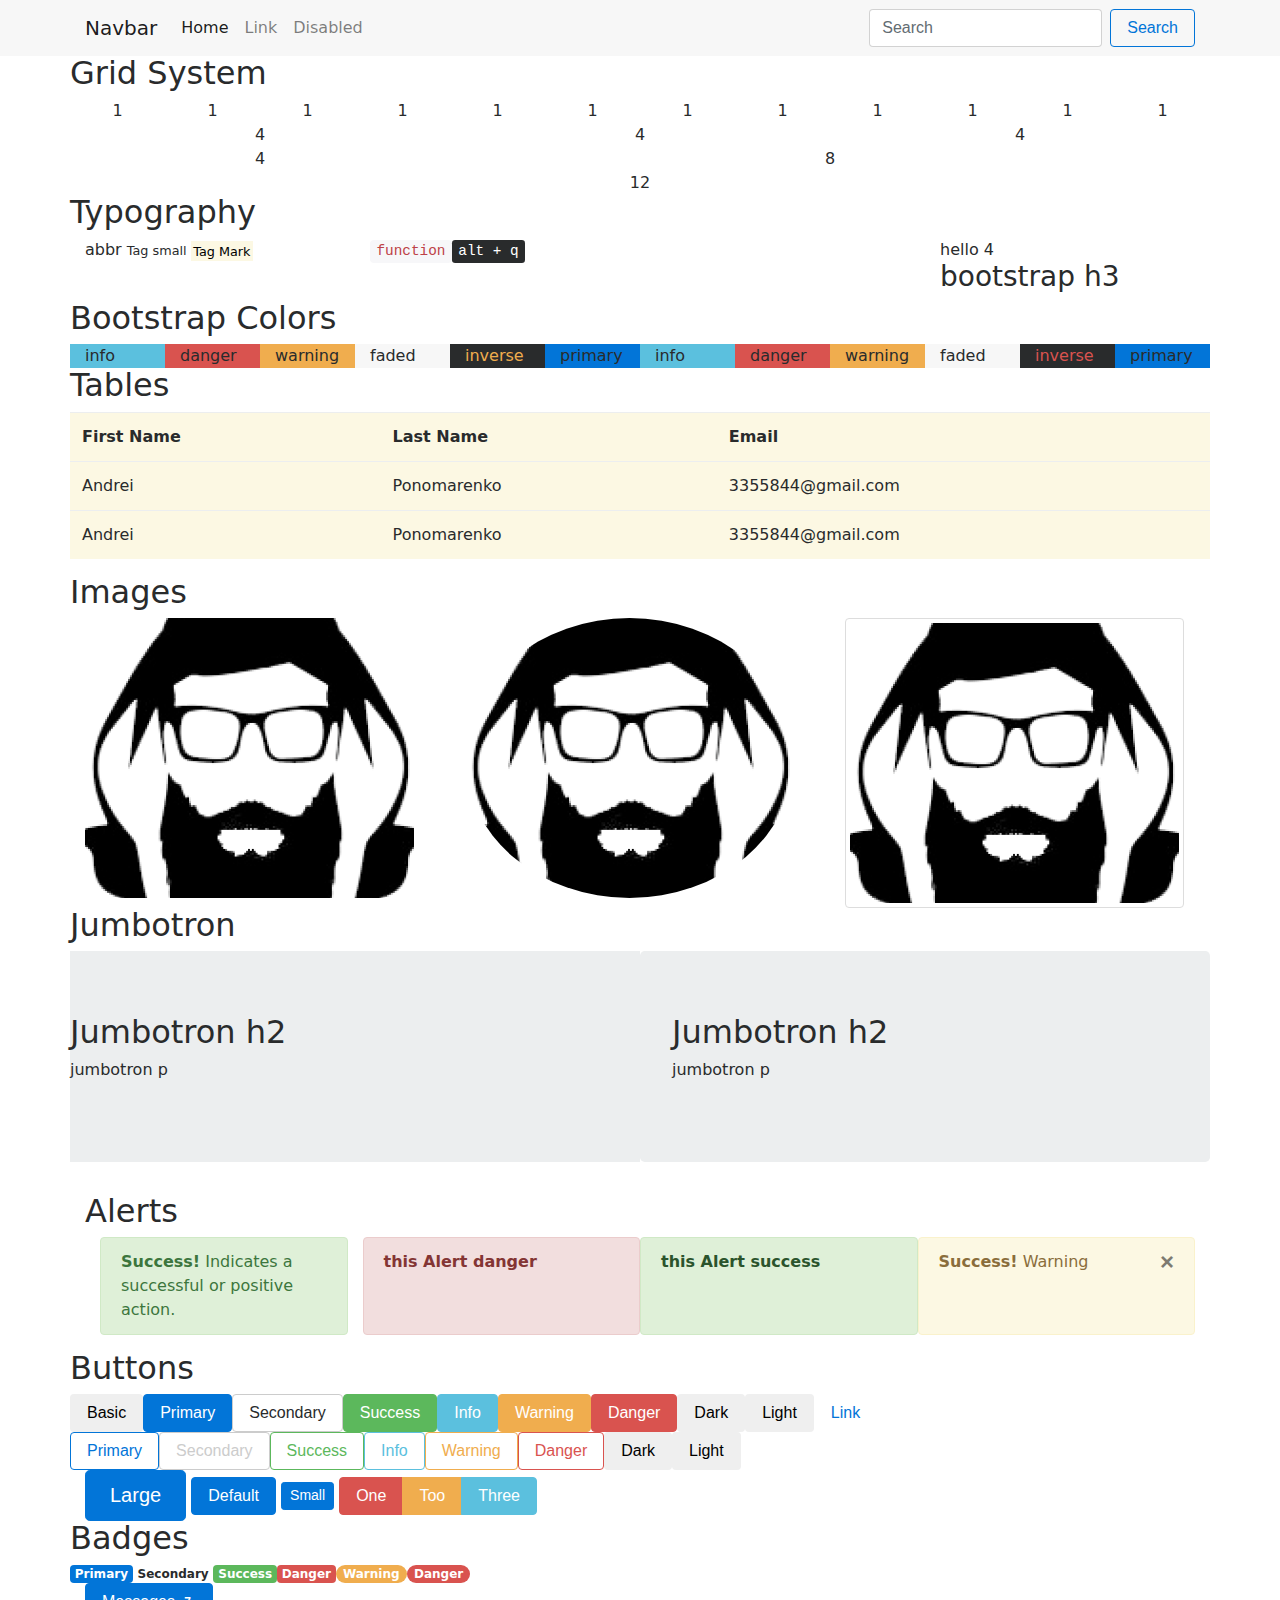
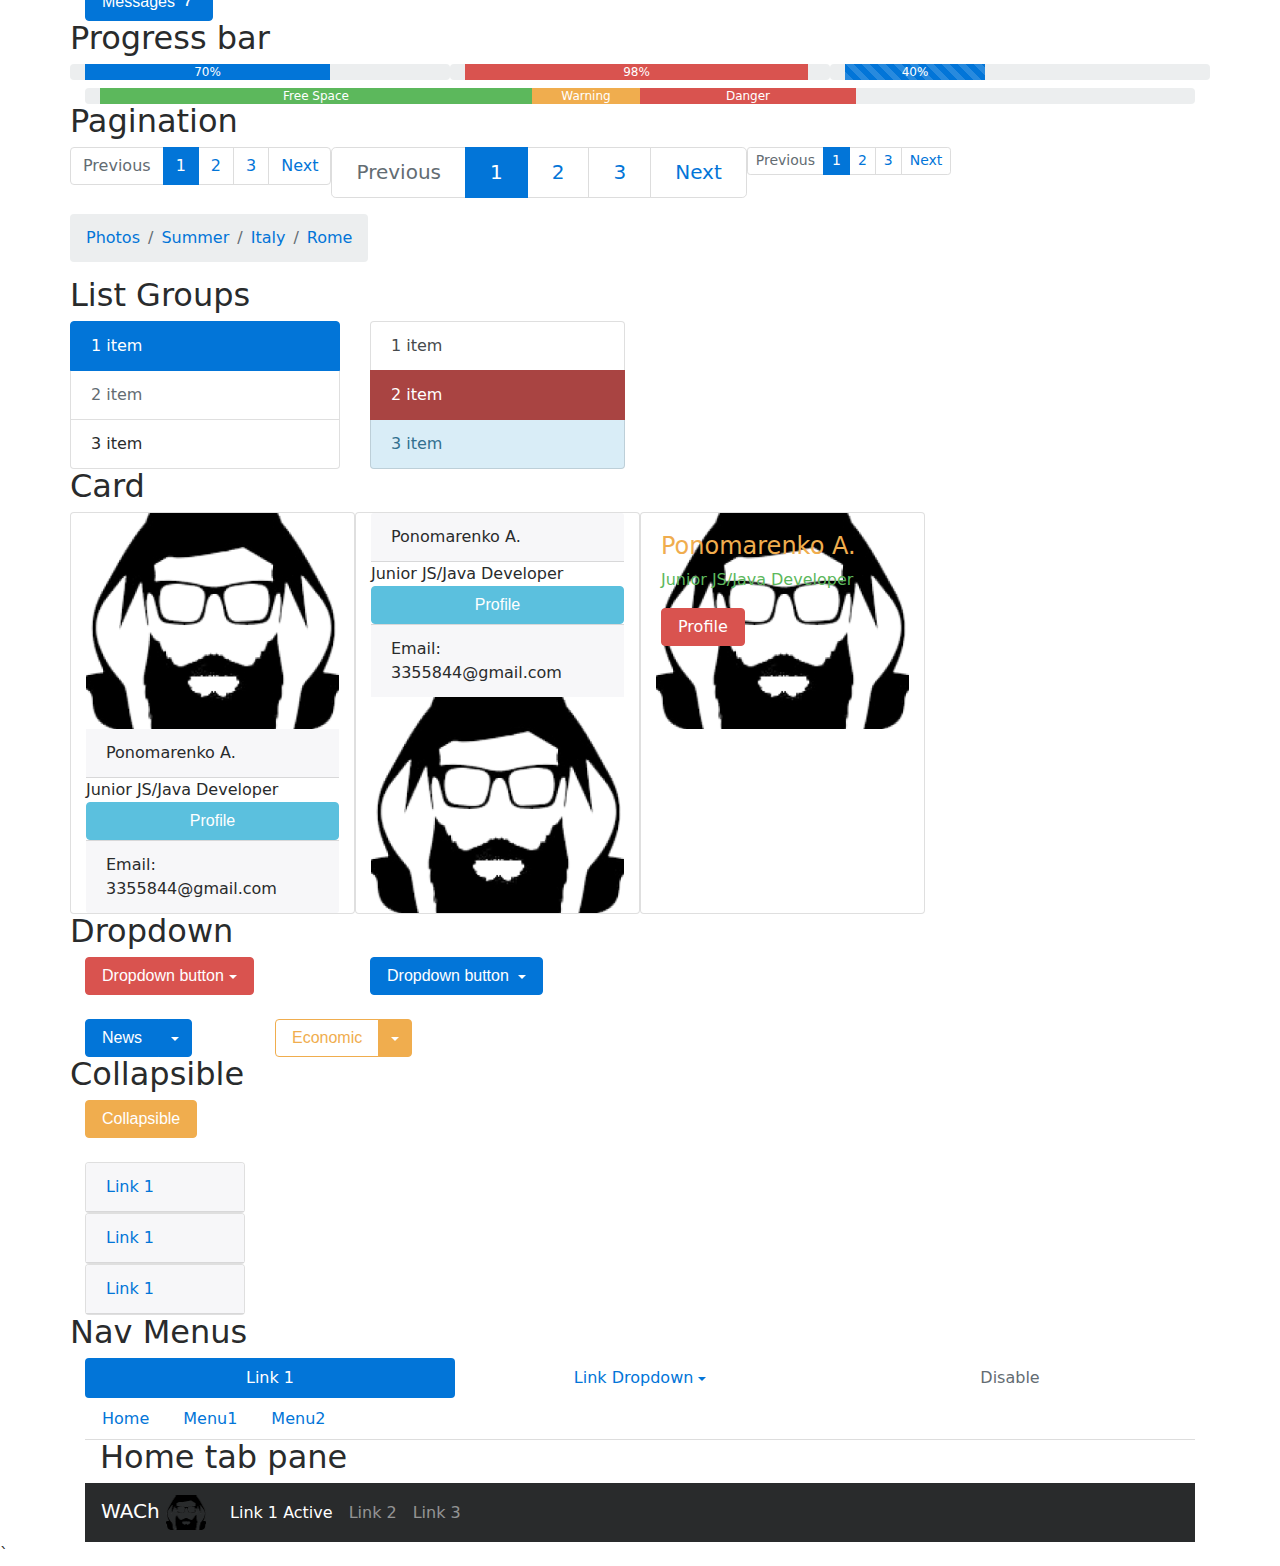
==== index.html @ d66f1e5a "bootstrap_4_examples_4" ====
<!DOCTYPE html>
<html lang="en">
<head>
    <meta charset="UTF-8">
    <title>WACh Bootstrap 4</title>
    <link rel="icon" href="img/avatar.jpg"/>
    <link rel="stylesheet" href="bootstrap/css/bootstrap.min.css">
    <link rel="stylesheet" href="css/style.css">
    <script src="https://code.jquery.com/jquery-1.10.2.min.js"></script>
    <script src="bootstrap/js/bootstrap.min.js"></script>
</head>

<body>

<nav class="navbar navbar-toggleable-md navbar-light bg-faded">
    <div class="container">
        <button class="navbar-toggler navbar-toggler-right" type="button" data-toggle="collapse"
                data-target="#navbarSupportedContent" aria-controls="navbarSupportedContent" aria-expanded="false"
                aria-label="Toggle navigation">
            <span class="navbar-toggler-icon"></span>
        </button>
        <a class="navbar-brand" href="#">Navbar</a>
        <div class="collapse navbar-collapse" id="navbarSupportedContent">
            <ul class="navbar-nav mr-auto">
                <li class="nav-item active">
                    <a class="nav-link" href="#">Home <span class="sr-only">(current)</span></a>
                </li>
                <li class="nav-item">
                    <a class="nav-link" href="#">Link</a>
                </li>
                <li class="nav-item">
                    <a class="nav-link" href="#">Disabled</a>
                </li>
            </ul>
            <form class="form-inline my-2 my-lg-0">
                <input class="form-control mr-sm-2" type="text" placeholder="Search">
                <button class="btn btn-outline-primary my-2 my-sm-0" type="submit">Search</button>
            </form>
        </div>
    </div>
</nav>

<!--Grid System-->
<section class="container text-center">
    <div class="row h2">
        Grid System
    </div>
    <div class="row">
        <div class="col-1">1</div>
        <div class="col-1">1</div>
        <div class="col-1">1</div>
        <div class="col-1">1</div>
        <div class="col-1">1</div>
        <div class="col-1">1</div>
        <div class="col-1">1</div>
        <div class="col-1">1</div>
        <div class="col-1">1</div>
        <div class="col-1">1</div>
        <div class="col-1">1</div>
        <div class="col-1">1</div>
    </div>
    <div class="row">
        <div class="col-4">4</div>
        <div class="col-4">4</div>
        <div class="col-4">4</div>
    </div>
    <div class="row">
        <div class="col-4">4</div>
        <div class="col-8">8</div>
    </div>
    <div class="row">
        <div class="col-12">12</div>
    </div>
</section>

<!--Typography-->
<section class="container">
    <div class="row h2">
        Typography
    </div>
    <div class="row">
        <div class="col-3"><abbr>abbr</abbr>
            <small>Tag small
                <mark>Tag Mark</mark>
            </small>
        </div>
        <div class="col-6"><code>function</code><kbd>alt + q</kbd></div>
        <div class="col-3">hello 4
            <dl class="h3"> bootstrap h3</dl>
        </div>
    </div>
</section>

<!--Colors-->
<section class="container">
    <div class="row h2">Bootstrap Colors</div>
    <div class="row h-50">
        <div class="col-1 bg-info">info</div>
        <div class="col-1 bg-danger">danger</div>
        <div class="col-1 bg-warning">warning</div>
        <div class="col-1 bg-faded">faded</div>
        <div class="col-1 bg-inverse text-warning">inverse</div>
        <div class="col-1 bg-primary">primary</div>
        <div class="col-1 bg-info">info</div>
        <div class="col-1 bg-danger">danger</div>
        <div class="col-1 bg-warning">warning</div>
        <div class="col-1 bg-faded">faded</div>
        <div class="col-1 bg-inverse text-danger">inverse</div>
        <div class="col-1 bg-primary ">primary</div>

    </div>
</section>

<!--Tables-->
<section class="container">
    <div class="row h2">Tables</div>
    <div class="row">
        <table class="table table-warning">
            <tr>
                <th>First Name</th>
                <th>Last Name</th>
                <th>Email</th>
            </tr>
            <tr>
                <td>Andrei</td>
                <td>Ponomarenko</td>
                <td>3355844@gmail.com</td>
            </tr>
            <tr>
                <td>Andrei</td>
                <td>Ponomarenko</td>
                <td>3355844@gmail.com</td>
            </tr>
        </table>
    </div>
</section>

<!--Images-->
<div class="container">
    <div class="row h2">Images</div>
    <div class="row">
        <div class="col-4">
            <img class="rounded" src="img/avatar.jpg">
        </div>
        <div class="col-4">
            <img class="rounded-circle" src="img/avatar.jpg">
        </div>
        <div class="col-4">
            <img class="img-thumbnail" src="img/avatar.jpg">
        </div>
    </div>
</div>

<!--Jumbotron-->
<div class="container">
    <div class="row h2">Jumbotron</div>
    <div class="row">
        <div class="col-6 jumbotron jumbotron-fluid">
            <h2>Jumbotron h2</h2>
            <p>jumbotron p</p>
        </div>
        <div class="col-6 jumbotron">
            <h2>Jumbotron h2</h2>
            <p>jumbotron p</p>
        </div>
    </div>
</div>

<!--Alerts-->
<section class="container">
    <div class="container">
        <div class="row h2">Alerts</div>
        <div class="row">
            <div class="col-3">
                <div class="alert alert-success">
                    <strong>Success!</strong> Indicates a successful or positive action.
                </div>
            </div>
            <div class="col-3 alert alert-danger">
                <a class="alert-link" href="#">this Alert danger</a>
            </div>
            <div class="col-3 alert alert-dismissible fade show alert-success">
                <a class="alert-link" href="#">this Alert success</a>
            </div>
            <div class="col-3 alert alert-warning alert-dismissable fade show">
                <button type="button" class="close" data-dismiss="alert">&times;</button>
                <strong>Success!</strong> Warning
            </div>
        </div>
    </div>
</section>

<!--Buttons-->
<section class="container">
    <div class="row h2">Buttons</div>
    <div class="row">
        <button type="button" class="btn">Basic</button>
        <button type="button" class="btn btn-primary">Primary</button>
        <button type="button" class="btn btn-secondary">Secondary</button>
        <button type="button" class="btn btn-success">Success</button>
        <button type="button" class="btn btn-info">Info</button>
        <button type="button" class="btn btn-warning">Warning</button>
        <button type="button" class="btn btn-danger">Danger</button>
        <button type="button" class="btn btn-dark">Dark</button>
        <button type="button" class="btn btn-light">Light</button>
        <button type="button" class="btn btn-link">Link</button>
    </div>
    <div class="row">
        <button type="button" class="btn btn-outline-primary">Primary</button>
        <button type="button" class="btn btn-outline-secondary">Secondary</button>
        <button type="button" class="btn btn-outline-success">Success</button>
        <button type="button" class="btn btn-outline-info">Info</button>
        <button type="button" class="btn btn-outline-warning">Warning</button>
        <button type="button" class="btn btn-outline-danger">Danger</button>
        <button type="button" class="btn btn-outline-dark">Dark</button>
        <button type="button" class="btn btn-outline-light text-dark">Light</button>
    </div>
    <button type="button" class="btn btn-primary btn-lg">Large</button>
    <button type="button" class="btn btn-primary">Default</button>
    <button type="button" class="btn btn-primary btn-sm">Small</button>

    <div class="btn-group">
        <button type="button" class="btn btn-danger">One</button>
        <button type="button" class="btn btn-warning">Too</button>
        <button type="button" class="btn btn-info">Three</button>

    </div>
</section>

<!--Badges-->
<section class="container">
    <div class="row h2">Badges</div>
    <div class="row">
        <span class="badge badge-primary">Primary</span>
        <span class="badge badge-secondary text-gray-dark">Secondary</span>
        <span class="badge badge-success">Success</span>
        <span class="badge badge-danger">Danger</span>
        <span class="badge badge-pill badge-warning">Warning</span>
        <span class="badge badge-pill badge-danger">Danger</span>
    </div>
    <button type="button" class="btn btn-primary">
        Messages <span class="badge badge-light">7</span>
    </button>
</section>

<!--Progress Bar-->
<section class="container">
    <div class="row h2">
        Progress bar
    </div>
    <div class="row">
        <div class="col-4 progress">
            <div class="progress-bar" style="width:70%">70%</div>
        </div>
        <div class="col-4 progress">
            <div class="progress-bar bg-danger" style="width:98%">98%</div>
        </div>
        <div class="col-4 progress">
            <div class="progress-bar progress-bar-striped" style="width:40%">40%</div>
        </div>
    </div>
    <div class=" mt-2">
        <div class="col-12 progress">
            <div class="progress-bar bg-success" style="width:40%">
                Free Space
            </div>
            <div class="progress-bar bg-warning" style="width:10%">
                Warning
            </div>
            <div class="progress-bar bg-danger" style="width:20%">
                Danger
            </div>
        </div>
    </div>
</section>

<!--Pagination-->
<section class="container">
    <div class="row h2">
        Pagination
    </div>
    <div class="row">
        <ul class="pagination">
            <li class="page-item disabled"><a class="page-link" href="#">Previous</a></li>
            <li class="page-item active"><a class="page-link" href="#">1</a></li>
            <li class="page-item"><a class="page-link" href="#">2</a></li>
            <li class="page-item"><a class="page-link" href="#">3</a></li>
            <li class="page-item"><a class="page-link" href="#">Next</a></li>
        </ul>
        <ul class="pagination pagination-lg">
            <li class="page-item disabled"><a class="page-link" href="#">Previous</a></li>
            <li class="page-item active"><a class="page-link" href="#">1</a></li>
            <li class="page-item"><a class="page-link" href="#">2</a></li>
            <li class="page-item"><a class="page-link" href="#">3</a></li>
            <li class="page-item"><a class="page-link" href="#">Next</a></li>
        </ul>
        <ul class="pagination pagination-sm">
            <li class="page-item disabled"><a class="page-link" href="#">Previous</a></li>
            <li class="page-item active"><a class="page-link" href="#">1</a></li>
            <li class="page-item"><a class="page-link" href="#">2</a></li>
            <li class="page-item"><a class="page-link" href="#">3</a></li>
            <li class="page-item"><a class="page-link" href="#">Next</a></li>
        </ul>
        <ul class="breadcrumb">
            <li class="breadcrumb-item"><a href="#">Photos</a></li>
            <li class="breadcrumb-item"><a href="#">Summer</a></li>
            <li class="breadcrumb-item"><a href="#">Italy</a></li>
            <li class="breadcrumb-item"><a href="#">Rome</a></li>
        </ul>
    </div>
</section>

<!--List Groups-->
<section class="container">
    <div class="row h2">List Groups</div>
    <div class="row">
        <ul class="list-group col-3">
            <li class="list-group-item active">1 item</li>
            <li class="list-group-item disabled">2 item</li>
            <li class="list-group-item">3 item</li>
        </ul>
        <div class="col-3">
            <a class="list-group-item list-group-item-action" href="#">1 item</a>
            <a class="list-group-item list-group-item-danger active" href="#">2 item</a>
            <a class="list-group-item list-group-item-info" href="#">3 item</a>
        </div>
    </div>
</section>

<!--Cards-->
<section class="container">
    <div class="row h2">
        Card
    </div>
    <div class="row">
        <div class="card col-3">
            <img class="card-img-top w-100" src="img/avatar.jpg">
            <div class="card-header">Ponomarenko A.</div>
            <div class="card-body">Junior JS/Java Developer</div>
            <button class="btn btn-info">Profile</button>
            <div class="card-footer">Email: 3355844@gmail.com</div>
        </div>
        <div class="card col-3">
            <div class="card-header">Ponomarenko A.</div>
            <div class="card-body">Junior JS/Java Developer</div>
            <button class="btn btn-info">Profile</button>
            <div class="card-footer">Email: 3355844@gmail.com</div>
            <img class="card-img-top w-100" src="img/avatar.jpg">
        </div>
        <div class="card col-3">
            <img class="card-img-top w-100" src="img/avatar.jpg">
            <div class="card-img-overlay">
                <div class="card-body">
                    <h4 class="text-warning">Ponomarenko A.</h4>
                    <p class="text-success"> Junior JS/Java Developer</p>
                    <a class="btn btn-danger" href="#">Profile</a>
                </div>
            </div>
        </div>
    </div>
</section>

<!--Dropdown-->
<section class="container">
    <div class="row h2">
        Dropdown
    </div>
    <div class="row">
        <div class="col-3">

            <button type="button" data-toggle="dropdown" class="btn btn-danger dropdown-toggle">Dropdown button</button>
            <div class="dropdown-menu">
                <a class="dropdown-item" href="#">Link 1</a>
                <a class="dropdown-item" href="#">Link 2</a>
                <a class="dropdown-item" href="#">Link 3</a>
            </div>
        </div>
        <div class="col-3">
            <div class="dropdown">
                <button type="button" class="btn btn-primary dropdown-toggle" data-toggle="dropdown">
                    Dropdown button
                </button>
                <div class="dropdown-menu">
                    <a class="dropdown-item" href="#">Link 1</a>
                    <a class="dropdown-item" href="#">Link 2</a>
                    <a class="dropdown-item" href="#">Link 3</a>
                </div>
            </div>
        </div>
    </div>
    <div class="row mt-4">
        <div class="btn-group col-2">
            <button type="button" class="btn btn-primary">News</button>
            <button type="button" class="btn btn-primary dropdown-toggle dropdown-toggle-split"
                    data-toggle="dropdown">
                <span class="caret"></span>
            </button>
            <div class="dropdown-menu">
                <a class="dropdown-item" href="#">111Tablet</a>
                <a class="dropdown-item" href="#">Smartphone</a>
            </div>
        </div>
        <div class="btn-group col-2">
            <button type="button" class="btn btn-outline-warning">Economic</button>
            <button type="button" class="btn btn-warning dropdown-toggle dropdown-toggle-split"
                    data-toggle="dropdown">
                <span class="caret"></span>
            </button>
            <div class="dropdown-menu">
                <a class="dropdown-item" href="#">22222Tablet</a>
                <a class="dropdown-item" href="#">Smartphone</a>
            </div>
        </div>
    </div>
</section>

<!--Collapsible-->
<section class="container">
    <div class="row h2">Collapsible</div>
    <div class="row">
        <div class="col-2">
            <button class="btn btn-warning" data-toggle="collapse" data-target="#some-text">Collapsible</button>
        </div>
        <div class="col-10 collapse" id="some-text">
            Here some text must be )))
        </div>
    </div>
    <div class="row mt-4">
        <div class="col-2" id="accordion">
            <div class="card">
                <div class="card-header">
                    <a class="card-link" data-toggle="collapse" data-parent="#accordion" href="#collapseOne">Link 1</a>
                </div>
                <div id="collapseOne" class="collapse">
                    <div class="card-body">text body one</div>
                </div>
            </div>
            <div class="card">
                <div class="card-header">
                    <a class="card-link" data-toggle="collapse" data-parent="#accordion" href="#collapseTwo">Link 1</a>
                </div>
                <div id="collapseTwo" class="collapse">
                    <div class="card-body">text body two</div>
                </div>
            </div>
            <div class="card">
                <div class="card-header">
                    <a class="collapsed card-link" data-toggle="collapse" data-parent="#accordion"
                       href="#collapseThree">Link 1</a>
                </div>
                <div id="collapseThree" class="collapse">
                    <div class="card-body">text body three</div>
                </div>
            </div>
        </div>
        <div class="col-4"></div>
        <div class="col-6"></div>
    </div>
</section>

<!--Nav Menus -->
<section class="container">
    <div class="row h2">
        Nav Menus
    </div>
    <div class="row">
        <div class="col-12">
            <ul class="nav nav-pills nav-justified">
                <li class="nav-item">
                    <a href="#" class="nav-link active">Link 1</a>
                </li>
                <li class="nav-item dropdown">
                    <a href="#" class="nav-link dropdown-toggle" data-toggle="dropdown">Link Dropdown</a>
                    <div class="dropdown-menu">
                        <a class="dropdown-item" href="#">Link</a>
                        <a class="dropdown-item" href="#">Link</a>
                        <a class="dropdown-item" href="#">Link</a>
                    </div>
                </li>
                <li class="nav-item">
                    <a href="#" class="nav-link disabled">Disable</a>
                </li>
            </ul>
        </div>
        <div class="col-12">
            <ul class="nav nav-tabs">
                <li class="nav-item">
                    <a class="nav-link" href="#home" data-toggle="tab">Home</a>
                </li>
                <li class="nav-item">
                    <a class="nav-link" href="#menu1" data-toggle="tab">Menu1</a>
                </li>
                <li class="nav-item">
                    <a class="nav-link" href="#menu2" data-toggle="tab">Menu2</a>
                </li>
            </ul>
            <div class="tab-content">
                <div class="tab-pane container active" id="home">
                    <h2>Home tab pane</h2>
                </div>
                <div class="tab-pane container" id="menu1">
                    <h2>Menu 1 tab pane</h2>
                </div>
                <div class="tab-pane container" id="menu2">
                    <h2>Menu 2 tab pane</h2>
                </div>
            </div>
        </div>
    </div>

</section>

<!--Nav Bar-->
<section class="container">

    <nav class="navbar  navbar-toggleable-sm bg-inverse navbar-inverse">
            <div class="navbar-brand">
                WACh
                <img  style="width:40px;" src="img/avatar.jpg">
            </div>
        <ul class="navbar-nav">
            <li class="nav-item active">
                <a class="nav-link" href="#">Link 1 Active</a>
            </li>
            <li class="nav-item">
                <a class="nav-link" href="#">Link 2</a>
            </li>
            <li class="nav-item">
                <a class="nav-link" href="#">Link 3</a>
            </li>
        </ul>

    </nav>
</section>
</body>
<script src="js/main.js"></script>
</html>`
---- css/style.css ----
body{
    margin: 0;
    padding: 0;
}
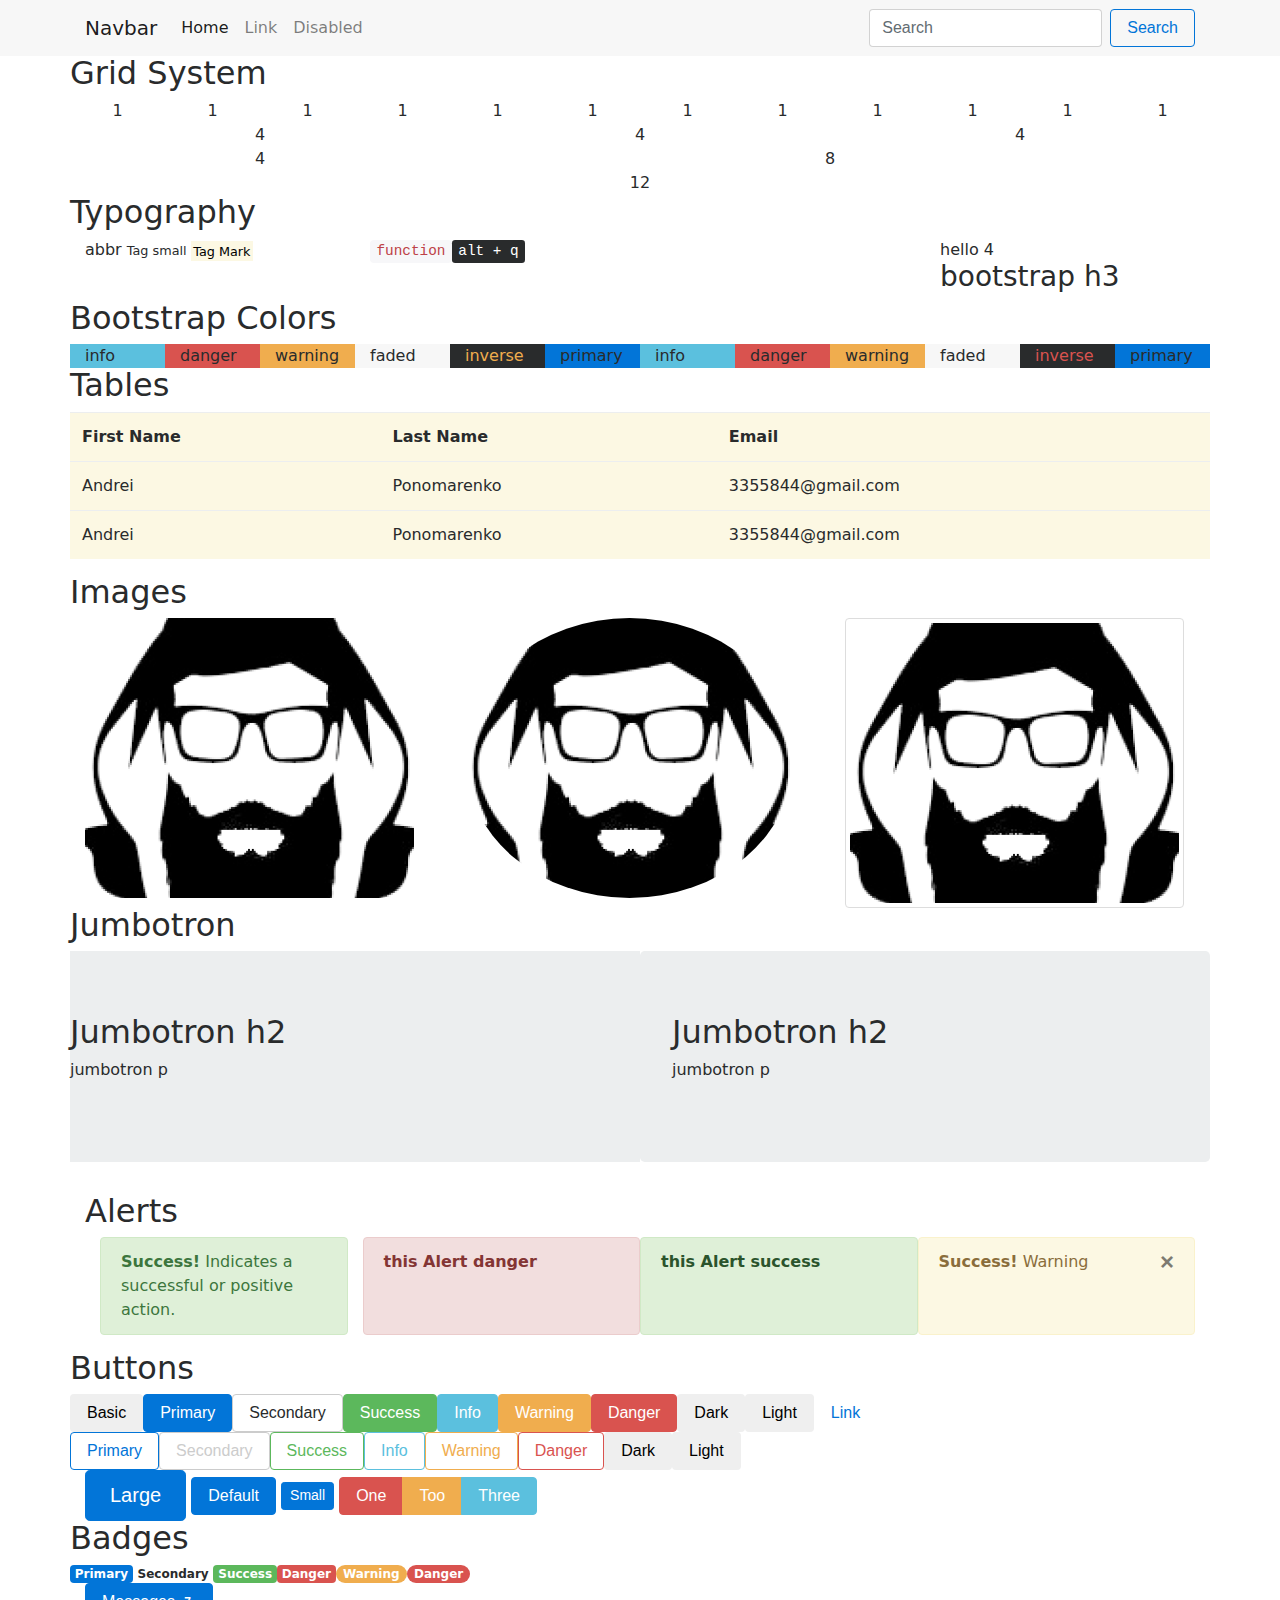
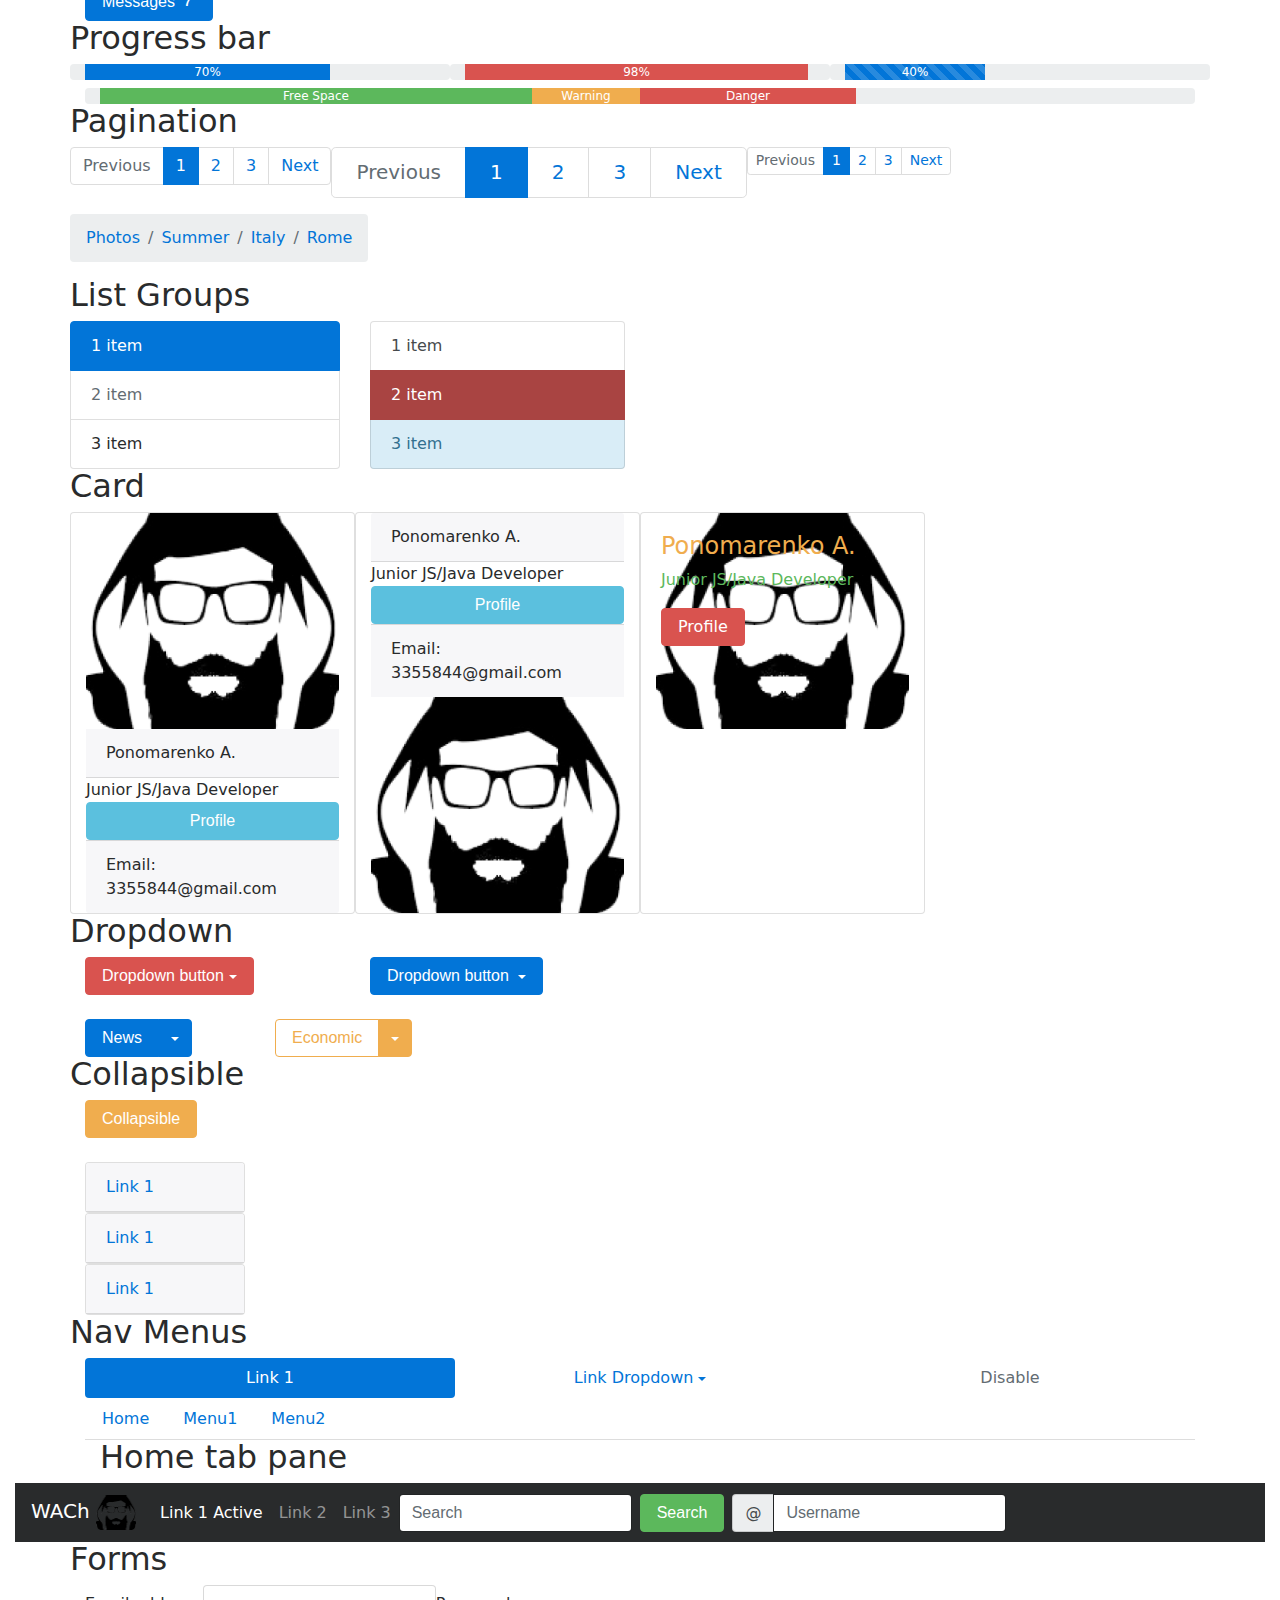
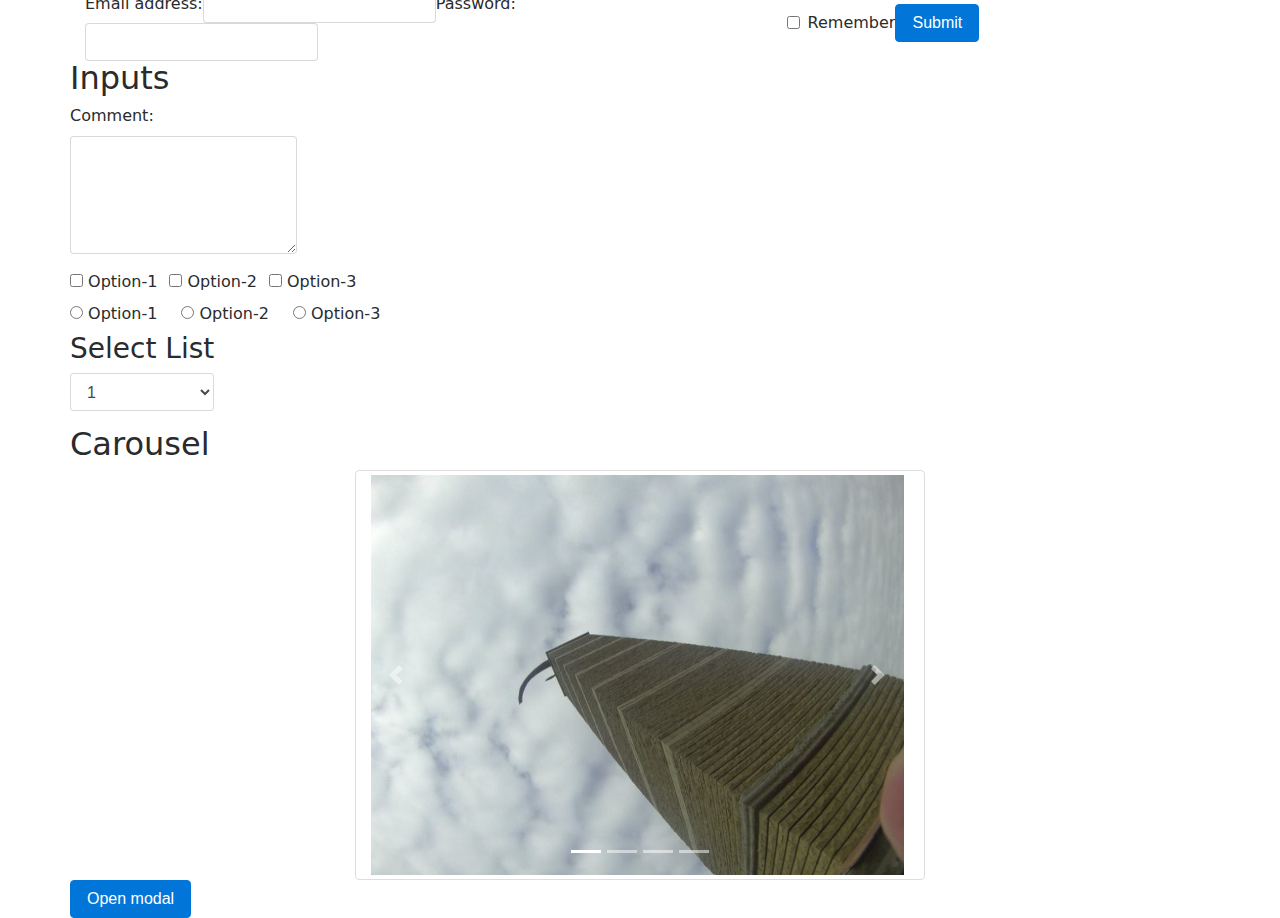
==== commit 7dff3fa3: "bootstrap_4_examples_4" ====
--- a/index.html
+++ b/index.html
@@ -511,13 +511,12 @@
 </section>
 
 <!--Nav Bar-->
-<section class="container">
-
-    <nav class="navbar  navbar-toggleable-sm bg-inverse navbar-inverse">
-            <div class="navbar-brand">
-                WACh
-                <img  style="width:40px;" src="img/avatar.jpg">
-            </div>
+<section class="container-fluid">
+    <nav class="navbar  navbar-toggleable-sm bg-inverse navbar-inverse d-flex ">
+        <div class="navbar-brand">
+            WACh
+            <img style="width:40px;" src="img/avatar.jpg">
+        </div>
         <ul class="navbar-nav">
             <li class="nav-item active">
                 <a class="nav-link" href="#">Link 1 Active</a>
@@ -529,9 +528,166 @@
                 <a class="nav-link" href="#">Link 3</a>
             </li>
         </ul>
-
+        <form class="form-inline" action="#">
+            <input class="form-control mr-sm-2" placeholder="Search" type="text">
+            <button class="btn btn-success mr-sm-2">Search</button>
+        </form>
+        <form class="form-inline">
+            <div class="input-group ">
+                <span class="input-group-addon">@</span>
+                <input class="form-control" type="text" placeholder="Username"/>
+            </div>
+        </form>
     </nav>
+
+
+</section>
+
+<!--Forms-->
+<section class="container">
+
+    <div class="row h2">Forms</div>
+    <div class="row">
+        <form class="form-inline" action="#">
+            <div class="form-group col-9">
+                <label for="email">Email address:</label>
+                <input class="form-control" type="email" id="email">
+                <label for="pass">Password:</label>
+                <input type="password" id="pass" class="form-control">
+            </div>
+            <div class="form-check col-3">
+                <label class="form-check-label">
+                    <input type="checkbox" class="mr-2 ml-2"> Remember
+                </label>
+                <button class="btn btn-primary">Submit</button>
+            </div>
+
+        </form>
+    </div>
+</section>
+
+<!--Inputs-->
+<section class="container">
+    <div class="row h2">Inputs</div>
+    <div class="row">
+        <div class="form-group">
+            <label for="comment">Comment:</label>
+            <textarea class="form-control" rows="5" id="comment"></textarea>
+        </div>
+    </div>
+    <div class="row">
+        <div class="form-check form-check-inline">
+            <label class="form-check-label">
+                <input type="checkbox" class="form-check-input"> Option-1
+            </label>
+        </div>
+        <div class="form-check form-check-inline">
+            <label class="form-check-label">
+                <input type="checkbox" class="form-check-input"> Option-2
+            </label>
+        </div>
+        <div class="form-check form-check-inline">
+            <label class="form-check-label">
+                <input type="checkbox" class="form-check-input"> Option-3
+            </label>
+        </div>
+    </div>
+    <div class="row">
+        <div class="custom-radio mr-4">
+            <label>
+                <input type="radio"> Option-1
+            </label>
+        </div>
+        <div class="custom-radio mr-4">
+            <label>
+                <input type="radio"> Option-2
+            </label>
+        </div>
+        <div class="custom-radio mr-4">
+            <label>
+                <input type="radio"> Option-3
+            </label>
+        </div>
+    </div>
+    <div class="row">
+        <div class="form-group">
+            <label for="sel1" class="h3">
+                Select List
+            </label>
+            <select class="form-control" id="sel1">
+                <option>1</option>
+                <option>2</option>
+                <option>3</option>
+                <option>4</option>
+            </select>
+
+        </div>
+    </div>
+</section>
+
+<!--Carousel-->
+<section class="container">
+    <div class="row h2">Carousel</div>
+    <div class="row">
+        <div class="col-3"></div>
+        <div id="demo" class="carousel slide col-6 img-thumbnail" data-ride="carousel">
+
+            <ul class="carousel-indicators">
+                <li data-target="#demo" data-slide-to="0" class="active"></li>
+                <li data-target="#demo" data-slide-to="1"></li>
+                <li data-target="#demo" data-slide-to="2"></li>
+                <li data-target="#demo" data-slide-to="3"></li>
+            </ul>
+
+            <div class="carousel-inner align-content-center">
+                <div class="carousel-item active">
+                    <img height="400" src="img/18485628_1912636402350110_4287044080093224481_n.jpg">
+                </div>
+                <div class="carousel-item">
+                    <img height="400" src="img/18557318_1912636389016778_5429792249993842716_n.jpg">
+                </div>
+                <div class="carousel-item">
+                    <img height="400" src="img/18581975_1912638135683270_4447576483474898649_n.jpg">
+                </div>
+                <div class="carousel-item ">
+                    <img height="400" src="img/16195835_1856364747977276_7073235004988545325_n.jpg">
+                </div>
+            </div>
+
+            <a class="carousel-control-prev" href="#demo" data-slide="prev">
+                <span class="carousel-control-prev-icon"></span>
+            </a>
+            <a class="carousel-control-next" href="#demo" data-slide="next">
+                <span class="carousel-control-next-icon"></span>
+            </a>
+        </div>
+    </div>
+</section>
+
+<!--Modal-->
+<section class="container">
+    <div class="row">
+        <button type="button" class="btn btn-primary" data-toggle="modal" data-target="#myModal">
+            Open modal
+        </button>
+        <div class="modal fade" id="myModal">
+            <div class="modal-dialog">
+                <div class="modal-content">
+                    <div class="modal-header">
+                        <h3>WACh</h3>
+                        <button type="button" class="close" data-dismiss="modal">&times;</button>
+                    </div>
+                    <div class="modal-body">
+                        <img src="img/avatar.jpg" width="50">
+                    </div>
+                    <div class="modal-footer">
+                        <button type="button" class="btn btn-secondary" data-dismiss="modal">Close</button>
+                    </div>
+                </div>
+            </div>
+        </div>
+    </div>
 </section>
 </body>
 <script src="js/main.js"></script>
-</html>`+</html>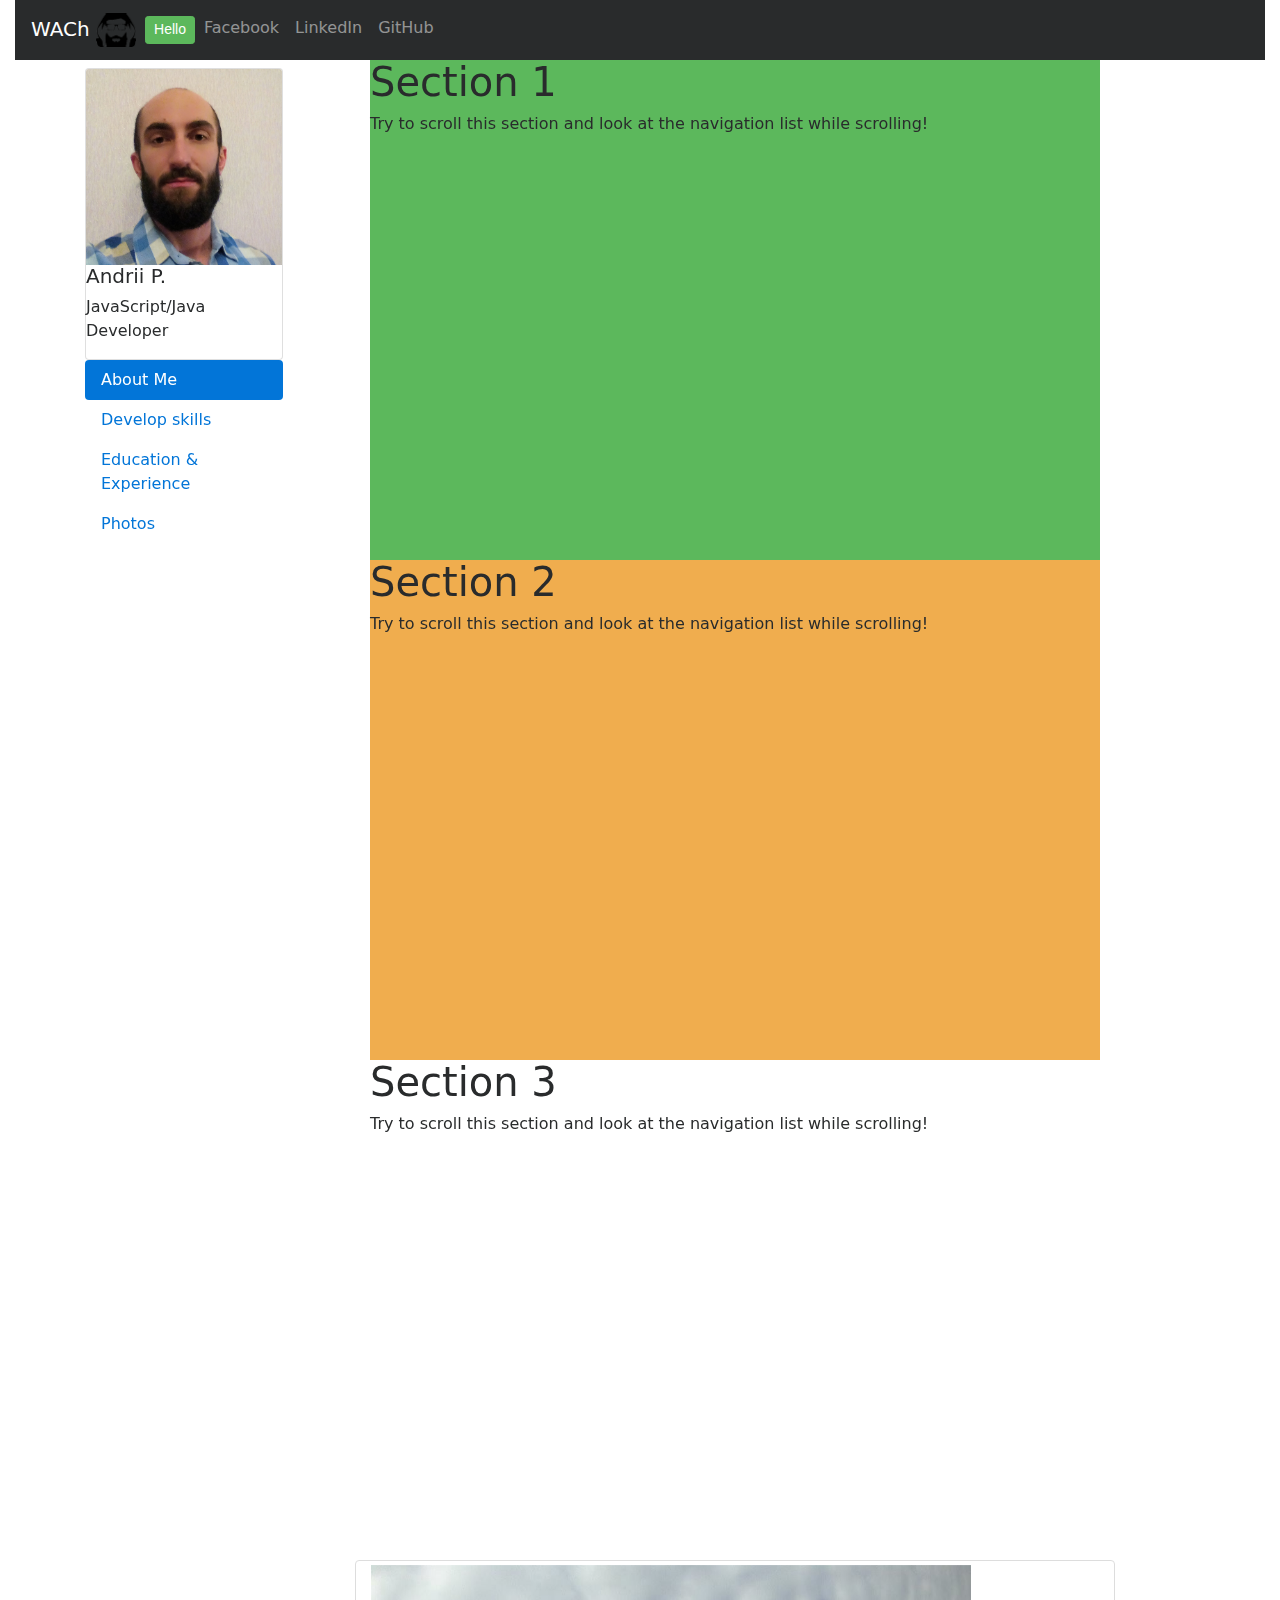
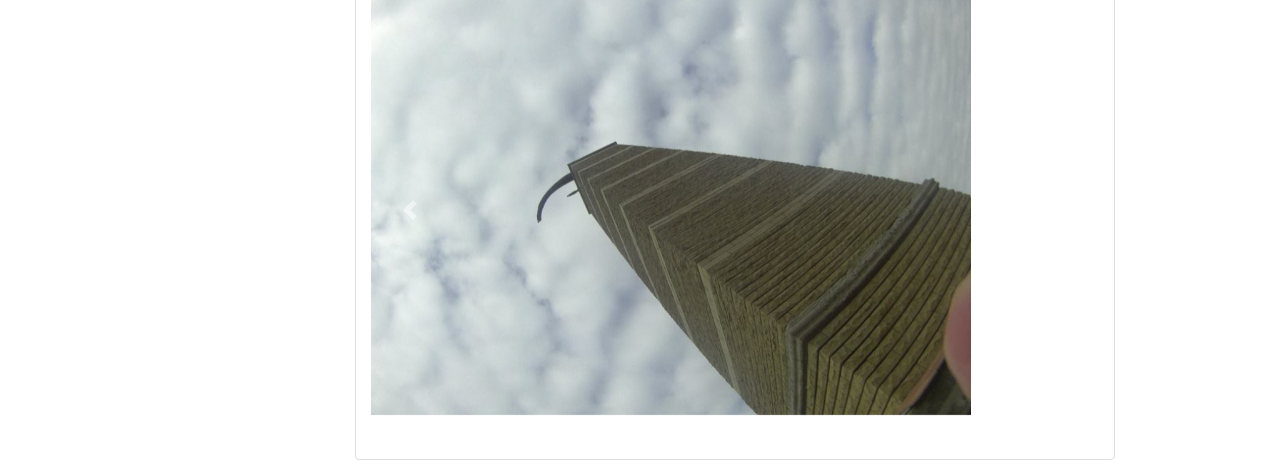
==== commit 72f5efc4: "portfolio" ====
--- a/index.html
+++ b/index.html
@@ -2,7 +2,7 @@
 <html lang="en">
 <head>
     <meta charset="UTF-8">
-    <title>WACh Bootstrap 4</title>
+    <title>WACh</title>
     <link rel="icon" href="img/avatar.jpg"/>
     <link rel="stylesheet" href="bootstrap/css/bootstrap.min.css">
     <link rel="stylesheet" href="css/style.css">
@@ -10,506 +10,7 @@
     <script src="bootstrap/js/bootstrap.min.js"></script>
 </head>
 
-<body>
-
-<nav class="navbar navbar-toggleable-md navbar-light bg-faded">
-    <div class="container">
-        <button class="navbar-toggler navbar-toggler-right" type="button" data-toggle="collapse"
-                data-target="#navbarSupportedContent" aria-controls="navbarSupportedContent" aria-expanded="false"
-                aria-label="Toggle navigation">
-            <span class="navbar-toggler-icon"></span>
-        </button>
-        <a class="navbar-brand" href="#">Navbar</a>
-        <div class="collapse navbar-collapse" id="navbarSupportedContent">
-            <ul class="navbar-nav mr-auto">
-                <li class="nav-item active">
-                    <a class="nav-link" href="#">Home <span class="sr-only">(current)</span></a>
-                </li>
-                <li class="nav-item">
-                    <a class="nav-link" href="#">Link</a>
-                </li>
-                <li class="nav-item">
-                    <a class="nav-link" href="#">Disabled</a>
-                </li>
-            </ul>
-            <form class="form-inline my-2 my-lg-0">
-                <input class="form-control mr-sm-2" type="text" placeholder="Search">
-                <button class="btn btn-outline-primary my-2 my-sm-0" type="submit">Search</button>
-            </form>
-        </div>
-    </div>
-</nav>
-
-<!--Grid System-->
-<section class="container text-center">
-    <div class="row h2">
-        Grid System
-    </div>
-    <div class="row">
-        <div class="col-1">1</div>
-        <div class="col-1">1</div>
-        <div class="col-1">1</div>
-        <div class="col-1">1</div>
-        <div class="col-1">1</div>
-        <div class="col-1">1</div>
-        <div class="col-1">1</div>
-        <div class="col-1">1</div>
-        <div class="col-1">1</div>
-        <div class="col-1">1</div>
-        <div class="col-1">1</div>
-        <div class="col-1">1</div>
-    </div>
-    <div class="row">
-        <div class="col-4">4</div>
-        <div class="col-4">4</div>
-        <div class="col-4">4</div>
-    </div>
-    <div class="row">
-        <div class="col-4">4</div>
-        <div class="col-8">8</div>
-    </div>
-    <div class="row">
-        <div class="col-12">12</div>
-    </div>
-</section>
-
-<!--Typography-->
-<section class="container">
-    <div class="row h2">
-        Typography
-    </div>
-    <div class="row">
-        <div class="col-3"><abbr>abbr</abbr>
-            <small>Tag small
-                <mark>Tag Mark</mark>
-            </small>
-        </div>
-        <div class="col-6"><code>function</code><kbd>alt + q</kbd></div>
-        <div class="col-3">hello 4
-            <dl class="h3"> bootstrap h3</dl>
-        </div>
-    </div>
-</section>
-
-<!--Colors-->
-<section class="container">
-    <div class="row h2">Bootstrap Colors</div>
-    <div class="row h-50">
-        <div class="col-1 bg-info">info</div>
-        <div class="col-1 bg-danger">danger</div>
-        <div class="col-1 bg-warning">warning</div>
-        <div class="col-1 bg-faded">faded</div>
-        <div class="col-1 bg-inverse text-warning">inverse</div>
-        <div class="col-1 bg-primary">primary</div>
-        <div class="col-1 bg-info">info</div>
-        <div class="col-1 bg-danger">danger</div>
-        <div class="col-1 bg-warning">warning</div>
-        <div class="col-1 bg-faded">faded</div>
-        <div class="col-1 bg-inverse text-danger">inverse</div>
-        <div class="col-1 bg-primary ">primary</div>
-
-    </div>
-</section>
-
-<!--Tables-->
-<section class="container">
-    <div class="row h2">Tables</div>
-    <div class="row">
-        <table class="table table-warning">
-            <tr>
-                <th>First Name</th>
-                <th>Last Name</th>
-                <th>Email</th>
-            </tr>
-            <tr>
-                <td>Andrei</td>
-                <td>Ponomarenko</td>
-                <td>3355844@gmail.com</td>
-            </tr>
-            <tr>
-                <td>Andrei</td>
-                <td>Ponomarenko</td>
-                <td>3355844@gmail.com</td>
-            </tr>
-        </table>
-    </div>
-</section>
-
-<!--Images-->
-<div class="container">
-    <div class="row h2">Images</div>
-    <div class="row">
-        <div class="col-4">
-            <img class="rounded" src="img/avatar.jpg">
-        </div>
-        <div class="col-4">
-            <img class="rounded-circle" src="img/avatar.jpg">
-        </div>
-        <div class="col-4">
-            <img class="img-thumbnail" src="img/avatar.jpg">
-        </div>
-    </div>
-</div>
-
-<!--Jumbotron-->
-<div class="container">
-    <div class="row h2">Jumbotron</div>
-    <div class="row">
-        <div class="col-6 jumbotron jumbotron-fluid">
-            <h2>Jumbotron h2</h2>
-            <p>jumbotron p</p>
-        </div>
-        <div class="col-6 jumbotron">
-            <h2>Jumbotron h2</h2>
-            <p>jumbotron p</p>
-        </div>
-    </div>
-</div>
-
-<!--Alerts-->
-<section class="container">
-    <div class="container">
-        <div class="row h2">Alerts</div>
-        <div class="row">
-            <div class="col-3">
-                <div class="alert alert-success">
-                    <strong>Success!</strong> Indicates a successful or positive action.
-                </div>
-            </div>
-            <div class="col-3 alert alert-danger">
-                <a class="alert-link" href="#">this Alert danger</a>
-            </div>
-            <div class="col-3 alert alert-dismissible fade show alert-success">
-                <a class="alert-link" href="#">this Alert success</a>
-            </div>
-            <div class="col-3 alert alert-warning alert-dismissable fade show">
-                <button type="button" class="close" data-dismiss="alert">&times;</button>
-                <strong>Success!</strong> Warning
-            </div>
-        </div>
-    </div>
-</section>
-
-<!--Buttons-->
-<section class="container">
-    <div class="row h2">Buttons</div>
-    <div class="row">
-        <button type="button" class="btn">Basic</button>
-        <button type="button" class="btn btn-primary">Primary</button>
-        <button type="button" class="btn btn-secondary">Secondary</button>
-        <button type="button" class="btn btn-success">Success</button>
-        <button type="button" class="btn btn-info">Info</button>
-        <button type="button" class="btn btn-warning">Warning</button>
-        <button type="button" class="btn btn-danger">Danger</button>
-        <button type="button" class="btn btn-dark">Dark</button>
-        <button type="button" class="btn btn-light">Light</button>
-        <button type="button" class="btn btn-link">Link</button>
-    </div>
-    <div class="row">
-        <button type="button" class="btn btn-outline-primary">Primary</button>
-        <button type="button" class="btn btn-outline-secondary">Secondary</button>
-        <button type="button" class="btn btn-outline-success">Success</button>
-        <button type="button" class="btn btn-outline-info">Info</button>
-        <button type="button" class="btn btn-outline-warning">Warning</button>
-        <button type="button" class="btn btn-outline-danger">Danger</button>
-        <button type="button" class="btn btn-outline-dark">Dark</button>
-        <button type="button" class="btn btn-outline-light text-dark">Light</button>
-    </div>
-    <button type="button" class="btn btn-primary btn-lg">Large</button>
-    <button type="button" class="btn btn-primary">Default</button>
-    <button type="button" class="btn btn-primary btn-sm">Small</button>
-
-    <div class="btn-group">
-        <button type="button" class="btn btn-danger">One</button>
-        <button type="button" class="btn btn-warning">Too</button>
-        <button type="button" class="btn btn-info">Three</button>
-
-    </div>
-</section>
-
-<!--Badges-->
-<section class="container">
-    <div class="row h2">Badges</div>
-    <div class="row">
-        <span class="badge badge-primary">Primary</span>
-        <span class="badge badge-secondary text-gray-dark">Secondary</span>
-        <span class="badge badge-success">Success</span>
-        <span class="badge badge-danger">Danger</span>
-        <span class="badge badge-pill badge-warning">Warning</span>
-        <span class="badge badge-pill badge-danger">Danger</span>
-    </div>
-    <button type="button" class="btn btn-primary">
-        Messages <span class="badge badge-light">7</span>
-    </button>
-</section>
-
-<!--Progress Bar-->
-<section class="container">
-    <div class="row h2">
-        Progress bar
-    </div>
-    <div class="row">
-        <div class="col-4 progress">
-            <div class="progress-bar" style="width:70%">70%</div>
-        </div>
-        <div class="col-4 progress">
-            <div class="progress-bar bg-danger" style="width:98%">98%</div>
-        </div>
-        <div class="col-4 progress">
-            <div class="progress-bar progress-bar-striped" style="width:40%">40%</div>
-        </div>
-    </div>
-    <div class=" mt-2">
-        <div class="col-12 progress">
-            <div class="progress-bar bg-success" style="width:40%">
-                Free Space
-            </div>
-            <div class="progress-bar bg-warning" style="width:10%">
-                Warning
-            </div>
-            <div class="progress-bar bg-danger" style="width:20%">
-                Danger
-            </div>
-        </div>
-    </div>
-</section>
-
-<!--Pagination-->
-<section class="container">
-    <div class="row h2">
-        Pagination
-    </div>
-    <div class="row">
-        <ul class="pagination">
-            <li class="page-item disabled"><a class="page-link" href="#">Previous</a></li>
-            <li class="page-item active"><a class="page-link" href="#">1</a></li>
-            <li class="page-item"><a class="page-link" href="#">2</a></li>
-            <li class="page-item"><a class="page-link" href="#">3</a></li>
-            <li class="page-item"><a class="page-link" href="#">Next</a></li>
-        </ul>
-        <ul class="pagination pagination-lg">
-            <li class="page-item disabled"><a class="page-link" href="#">Previous</a></li>
-            <li class="page-item active"><a class="page-link" href="#">1</a></li>
-            <li class="page-item"><a class="page-link" href="#">2</a></li>
-            <li class="page-item"><a class="page-link" href="#">3</a></li>
-            <li class="page-item"><a class="page-link" href="#">Next</a></li>
-        </ul>
-        <ul class="pagination pagination-sm">
-            <li class="page-item disabled"><a class="page-link" href="#">Previous</a></li>
-            <li class="page-item active"><a class="page-link" href="#">1</a></li>
-            <li class="page-item"><a class="page-link" href="#">2</a></li>
-            <li class="page-item"><a class="page-link" href="#">3</a></li>
-            <li class="page-item"><a class="page-link" href="#">Next</a></li>
-        </ul>
-        <ul class="breadcrumb">
-            <li class="breadcrumb-item"><a href="#">Photos</a></li>
-            <li class="breadcrumb-item"><a href="#">Summer</a></li>
-            <li class="breadcrumb-item"><a href="#">Italy</a></li>
-            <li class="breadcrumb-item"><a href="#">Rome</a></li>
-        </ul>
-    </div>
-</section>
-
-<!--List Groups-->
-<section class="container">
-    <div class="row h2">List Groups</div>
-    <div class="row">
-        <ul class="list-group col-3">
-            <li class="list-group-item active">1 item</li>
-            <li class="list-group-item disabled">2 item</li>
-            <li class="list-group-item">3 item</li>
-        </ul>
-        <div class="col-3">
-            <a class="list-group-item list-group-item-action" href="#">1 item</a>
-            <a class="list-group-item list-group-item-danger active" href="#">2 item</a>
-            <a class="list-group-item list-group-item-info" href="#">3 item</a>
-        </div>
-    </div>
-</section>
-
-<!--Cards-->
-<section class="container">
-    <div class="row h2">
-        Card
-    </div>
-    <div class="row">
-        <div class="card col-3">
-            <img class="card-img-top w-100" src="img/avatar.jpg">
-            <div class="card-header">Ponomarenko A.</div>
-            <div class="card-body">Junior JS/Java Developer</div>
-            <button class="btn btn-info">Profile</button>
-            <div class="card-footer">Email: 3355844@gmail.com</div>
-        </div>
-        <div class="card col-3">
-            <div class="card-header">Ponomarenko A.</div>
-            <div class="card-body">Junior JS/Java Developer</div>
-            <button class="btn btn-info">Profile</button>
-            <div class="card-footer">Email: 3355844@gmail.com</div>
-            <img class="card-img-top w-100" src="img/avatar.jpg">
-        </div>
-        <div class="card col-3">
-            <img class="card-img-top w-100" src="img/avatar.jpg">
-            <div class="card-img-overlay">
-                <div class="card-body">
-                    <h4 class="text-warning">Ponomarenko A.</h4>
-                    <p class="text-success"> Junior JS/Java Developer</p>
-                    <a class="btn btn-danger" href="#">Profile</a>
-                </div>
-            </div>
-        </div>
-    </div>
-</section>
-
-<!--Dropdown-->
-<section class="container">
-    <div class="row h2">
-        Dropdown
-    </div>
-    <div class="row">
-        <div class="col-3">
-
-            <button type="button" data-toggle="dropdown" class="btn btn-danger dropdown-toggle">Dropdown button</button>
-            <div class="dropdown-menu">
-                <a class="dropdown-item" href="#">Link 1</a>
-                <a class="dropdown-item" href="#">Link 2</a>
-                <a class="dropdown-item" href="#">Link 3</a>
-            </div>
-        </div>
-        <div class="col-3">
-            <div class="dropdown">
-                <button type="button" class="btn btn-primary dropdown-toggle" data-toggle="dropdown">
-                    Dropdown button
-                </button>
-                <div class="dropdown-menu">
-                    <a class="dropdown-item" href="#">Link 1</a>
-                    <a class="dropdown-item" href="#">Link 2</a>
-                    <a class="dropdown-item" href="#">Link 3</a>
-                </div>
-            </div>
-        </div>
-    </div>
-    <div class="row mt-4">
-        <div class="btn-group col-2">
-            <button type="button" class="btn btn-primary">News</button>
-            <button type="button" class="btn btn-primary dropdown-toggle dropdown-toggle-split"
-                    data-toggle="dropdown">
-                <span class="caret"></span>
-            </button>
-            <div class="dropdown-menu">
-                <a class="dropdown-item" href="#">111Tablet</a>
-                <a class="dropdown-item" href="#">Smartphone</a>
-            </div>
-        </div>
-        <div class="btn-group col-2">
-            <button type="button" class="btn btn-outline-warning">Economic</button>
-            <button type="button" class="btn btn-warning dropdown-toggle dropdown-toggle-split"
-                    data-toggle="dropdown">
-                <span class="caret"></span>
-            </button>
-            <div class="dropdown-menu">
-                <a class="dropdown-item" href="#">22222Tablet</a>
-                <a class="dropdown-item" href="#">Smartphone</a>
-            </div>
-        </div>
-    </div>
-</section>
-
-<!--Collapsible-->
-<section class="container">
-    <div class="row h2">Collapsible</div>
-    <div class="row">
-        <div class="col-2">
-            <button class="btn btn-warning" data-toggle="collapse" data-target="#some-text">Collapsible</button>
-        </div>
-        <div class="col-10 collapse" id="some-text">
-            Here some text must be )))
-        </div>
-    </div>
-    <div class="row mt-4">
-        <div class="col-2" id="accordion">
-            <div class="card">
-                <div class="card-header">
-                    <a class="card-link" data-toggle="collapse" data-parent="#accordion" href="#collapseOne">Link 1</a>
-                </div>
-                <div id="collapseOne" class="collapse">
-                    <div class="card-body">text body one</div>
-                </div>
-            </div>
-            <div class="card">
-                <div class="card-header">
-                    <a class="card-link" data-toggle="collapse" data-parent="#accordion" href="#collapseTwo">Link 1</a>
-                </div>
-                <div id="collapseTwo" class="collapse">
-                    <div class="card-body">text body two</div>
-                </div>
-            </div>
-            <div class="card">
-                <div class="card-header">
-                    <a class="collapsed card-link" data-toggle="collapse" data-parent="#accordion"
-                       href="#collapseThree">Link 1</a>
-                </div>
-                <div id="collapseThree" class="collapse">
-                    <div class="card-body">text body three</div>
-                </div>
-            </div>
-        </div>
-        <div class="col-4"></div>
-        <div class="col-6"></div>
-    </div>
-</section>
-
-<!--Nav Menus -->
-<section class="container">
-    <div class="row h2">
-        Nav Menus
-    </div>
-    <div class="row">
-        <div class="col-12">
-            <ul class="nav nav-pills nav-justified">
-                <li class="nav-item">
-                    <a href="#" class="nav-link active">Link 1</a>
-                </li>
-                <li class="nav-item dropdown">
-                    <a href="#" class="nav-link dropdown-toggle" data-toggle="dropdown">Link Dropdown</a>
-                    <div class="dropdown-menu">
-                        <a class="dropdown-item" href="#">Link</a>
-                        <a class="dropdown-item" href="#">Link</a>
-                        <a class="dropdown-item" href="#">Link</a>
-                    </div>
-                </li>
-                <li class="nav-item">
-                    <a href="#" class="nav-link disabled">Disable</a>
-                </li>
-            </ul>
-        </div>
-        <div class="col-12">
-            <ul class="nav nav-tabs">
-                <li class="nav-item">
-                    <a class="nav-link" href="#home" data-toggle="tab">Home</a>
-                </li>
-                <li class="nav-item">
-                    <a class="nav-link" href="#menu1" data-toggle="tab">Menu1</a>
-                </li>
-                <li class="nav-item">
-                    <a class="nav-link" href="#menu2" data-toggle="tab">Menu2</a>
-                </li>
-            </ul>
-            <div class="tab-content">
-                <div class="tab-pane container active" id="home">
-                    <h2>Home tab pane</h2>
-                </div>
-                <div class="tab-pane container" id="menu1">
-                    <h2>Menu 1 tab pane</h2>
-                </div>
-                <div class="tab-pane container" id="menu2">
-                    <h2>Menu 2 tab pane</h2>
-                </div>
-            </div>
-        </div>
-    </div>
-
-</section>
-
+<body data-spy="scroll">
 <!--Nav Bar-->
 <section class="container-fluid">
     <nav class="navbar  navbar-toggleable-sm bg-inverse navbar-inverse d-flex ">
@@ -519,175 +20,122 @@
         </div>
         <ul class="navbar-nav">
             <li class="nav-item active">
-                <a class="nav-link" href="#">Link 1 Active</a>
+                <a class="nav-link" href="#">
+                    <div class="row">
+                        <button type="button" class="btn btn-sm btn-success" data-toggle="modal" data-target="#myModal">
+                            Hello
+                        </button>
+                        <div class="modal fade" id="myModal">
+                            <div class="modal-dialog">
+                                <div class="modal-content">
+                                    <div class="modal-header">
+                                        <h3>WACh</h3>
+                                        <button type="button" class="close" data-dismiss="modal">&times;</button>
+                                    </div>
+                                    <div class="modal-body">
+                                        <img src="img/avatar.jpg" width="50">
+                                    </div>
+                                    <div class="modal-footer">
+                                        <button type="button" class="btn btn-secondary" data-dismiss="modal">Close
+                                        </button>
+                                    </div>
+                                </div>
+                            </div>
+                        </div>
+                    </div>
+                </a>
+            </li>
+            <li class="nav-item ml-2">
+                <a class="nav-link" href="#">Facebook</a>
             </li>
             <li class="nav-item">
-                <a class="nav-link" href="#">Link 2</a>
+                <a class="nav-link" href="#">LinkedIn</a>
             </li>
             <li class="nav-item">
-                <a class="nav-link" href="#">Link 3</a>
+                <a class="nav-link" href="#">GitHub</a>
             </li>
         </ul>
-        <form class="form-inline" action="#">
-            <input class="form-control mr-sm-2" placeholder="Search" type="text">
-            <button class="btn btn-success mr-sm-2">Search</button>
-        </form>
-        <form class="form-inline">
-            <div class="input-group ">
-                <span class="input-group-addon">@</span>
-                <input class="form-control" type="text" placeholder="Username"/>
+    </nav>
+</section>
+<div class="container">
+    <div class="row">
+        <nav class="col-2" id="myScrollspy">
+            <ul class="nav nav-pills flex-column col-2 mt-5">
+                <li class="card">
+                    <img class="card-img-top w-100" src="img/photo.jpg">
+                    <div class="card-body">
+                        <h5>Andrii P.</h5>
+                        <p>JavaScript/Java Developer</p>
+                    </div>
+                </li>
+                <li class="nav-item">
+                    <a class="nav-link active" href="#section1">About Me</a>
+                </li>
+                <li class="nav-item">
+                    <a class="nav-link" href="#section2">Develop skills</a>
+                </li>
+                <li class="nav-item">
+                    <a class="nav-link" href="#section3">Education & Experience</a>
+                </li>
+                <li class="nav-item ">
+                    <a class="nav-link" href="#section4">Photos</a>
+                </li>
+            </ul>
+        </nav>
+        <div class="col-1"></div>
+        <div class="col-8">
+            <div id="section1" class="bg-success">
+                <h1>Section 1</h1>
+                <p>Try to scroll this section and look at the navigation list while scrolling!</p>
             </div>
-        </form>
-    </nav>
+            <div id="section2" class="bg-warning">
+                <h1>Section 2</h1>
+                <p>Try to scroll this section and look at the navigation list while scrolling!</p>
+            </div>
+            <div id="section3" class="bg-secondary">
+                <h1>Section 3</h1>
+                <p>Try to scroll this section and look at the navigation list while scrolling!</p>
+            </div>
+            <div id="section4" class="bg-danger">
+                <div class="row">
+                    <div id="demo" class="carousel slide img-thumbnail col-12" data-ride="carousel">
 
+                        <ul class="carousel-indicators">
+                            <li data-target="#demo" data-slide-to="0" class="active"></li>
+                            <li data-target="#demo" data-slide-to="1"></li>
+                            <li data-target="#demo" data-slide-to="2"></li>
+                            <li data-target="#demo" data-slide-to="3"></li>
+                        </ul>
 
-</section>
-
-<!--Forms-->
-<section class="container">
-
-    <div class="row h2">Forms</div>
-    <div class="row">
-        <form class="form-inline" action="#">
-            <div class="form-group col-9">
-                <label for="email">Email address:</label>
-                <input class="form-control" type="email" id="email">
-                <label for="pass">Password:</label>
-                <input type="password" id="pass" class="form-control">
+                        <div class="carousel-inner align-content-center">
+                            <div class="carousel-item active">
+                                <img height="450" src="img/18485628_1912636402350110_4287044080093224481_n.jpg">
+                            </div>
+                            <div class="carousel-item">
+                                <img height="450" src="img/18557318_1912636389016778_5429792249993842716_n.jpg">
+                            </div>
+                            <div class="carousel-item">
+                                <img height="450" src="img/18581975_1912638135683270_4447576483474898649_n.jpg">
+                            </div>
+                            <div class="carousel-item ">
+                                <img height="450" src="img/16195835_1856364747977276_7073235004988545325_n.jpg">
+                            </div>
+                        </div>
+                        <a class="carousel-control-prev" href="#demo" data-slide="prev">
+                            <span class="carousel-control-prev-icon"></span>
+                        </a>
+                        <a class="carousel-control-next" href="#demo" data-slide="next">
+                            <span class="carousel-control-next-icon"></span>
+                        </a>
+                    </div>
+                </div>
             </div>
-            <div class="form-check col-3">
-                <label class="form-check-label">
-                    <input type="checkbox" class="mr-2 ml-2"> Remember
-                </label>
-                <button class="btn btn-primary">Submit</button>
-            </div>
-
-        </form>
-    </div>
-</section>
-
-<!--Inputs-->
-<section class="container">
-    <div class="row h2">Inputs</div>
-    <div class="row">
-        <div class="form-group">
-            <label for="comment">Comment:</label>
-            <textarea class="form-control" rows="5" id="comment"></textarea>
-        </div>
-    </div>
-    <div class="row">
-        <div class="form-check form-check-inline">
-            <label class="form-check-label">
-                <input type="checkbox" class="form-check-input"> Option-1
-            </label>
-        </div>
-        <div class="form-check form-check-inline">
-            <label class="form-check-label">
-                <input type="checkbox" class="form-check-input"> Option-2
-            </label>
-        </div>
-        <div class="form-check form-check-inline">
-            <label class="form-check-label">
-                <input type="checkbox" class="form-check-input"> Option-3
-            </label>
-        </div>
-    </div>
-    <div class="row">
-        <div class="custom-radio mr-4">
-            <label>
-                <input type="radio"> Option-1
-            </label>
-        </div>
-        <div class="custom-radio mr-4">
-            <label>
-                <input type="radio"> Option-2
-            </label>
-        </div>
-        <div class="custom-radio mr-4">
-            <label>
-                <input type="radio"> Option-3
-            </label>
-        </div>
-    </div>
-    <div class="row">
-        <div class="form-group">
-            <label for="sel1" class="h3">
-                Select List
-            </label>
-            <select class="form-control" id="sel1">
-                <option>1</option>
-                <option>2</option>
-                <option>3</option>
-                <option>4</option>
-            </select>
 
         </div>
     </div>
-</section>
+</div>
 
-<!--Carousel-->
-<section class="container">
-    <div class="row h2">Carousel</div>
-    <div class="row">
-        <div class="col-3"></div>
-        <div id="demo" class="carousel slide col-6 img-thumbnail" data-ride="carousel">
-
-            <ul class="carousel-indicators">
-                <li data-target="#demo" data-slide-to="0" class="active"></li>
-                <li data-target="#demo" data-slide-to="1"></li>
-                <li data-target="#demo" data-slide-to="2"></li>
-                <li data-target="#demo" data-slide-to="3"></li>
-            </ul>
-
-            <div class="carousel-inner align-content-center">
-                <div class="carousel-item active">
-                    <img height="400" src="img/18485628_1912636402350110_4287044080093224481_n.jpg">
-                </div>
-                <div class="carousel-item">
-                    <img height="400" src="img/18557318_1912636389016778_5429792249993842716_n.jpg">
-                </div>
-                <div class="carousel-item">
-                    <img height="400" src="img/18581975_1912638135683270_4447576483474898649_n.jpg">
-                </div>
-                <div class="carousel-item ">
-                    <img height="400" src="img/16195835_1856364747977276_7073235004988545325_n.jpg">
-                </div>
-            </div>
-
-            <a class="carousel-control-prev" href="#demo" data-slide="prev">
-                <span class="carousel-control-prev-icon"></span>
-            </a>
-            <a class="carousel-control-next" href="#demo" data-slide="next">
-                <span class="carousel-control-next-icon"></span>
-            </a>
-        </div>
-    </div>
-</section>
-
-<!--Modal-->
-<section class="container">
-    <div class="row">
-        <button type="button" class="btn btn-primary" data-toggle="modal" data-target="#myModal">
-            Open modal
-        </button>
-        <div class="modal fade" id="myModal">
-            <div class="modal-dialog">
-                <div class="modal-content">
-                    <div class="modal-header">
-                        <h3>WACh</h3>
-                        <button type="button" class="close" data-dismiss="modal">&times;</button>
-                    </div>
-                    <div class="modal-body">
-                        <img src="img/avatar.jpg" width="50">
-                    </div>
-                    <div class="modal-footer">
-                        <button type="button" class="btn btn-secondary" data-dismiss="modal">Close</button>
-                    </div>
-                </div>
-            </div>
-        </div>
-    </div>
-</section>
 </body>
 <script src="js/main.js"></script>
+
 </html>--- a/css/style.css
+++ b/css/style.css
@@ -1,4 +1,12 @@
-body{
-    margin: 0;
-    padding: 0;
+body {
+    position: relative;
+}
+
+ul.nav-pills {
+    top: 20px;
+    position: fixed;
+}
+
+div.col-8 div {
+    height: 500px;
 }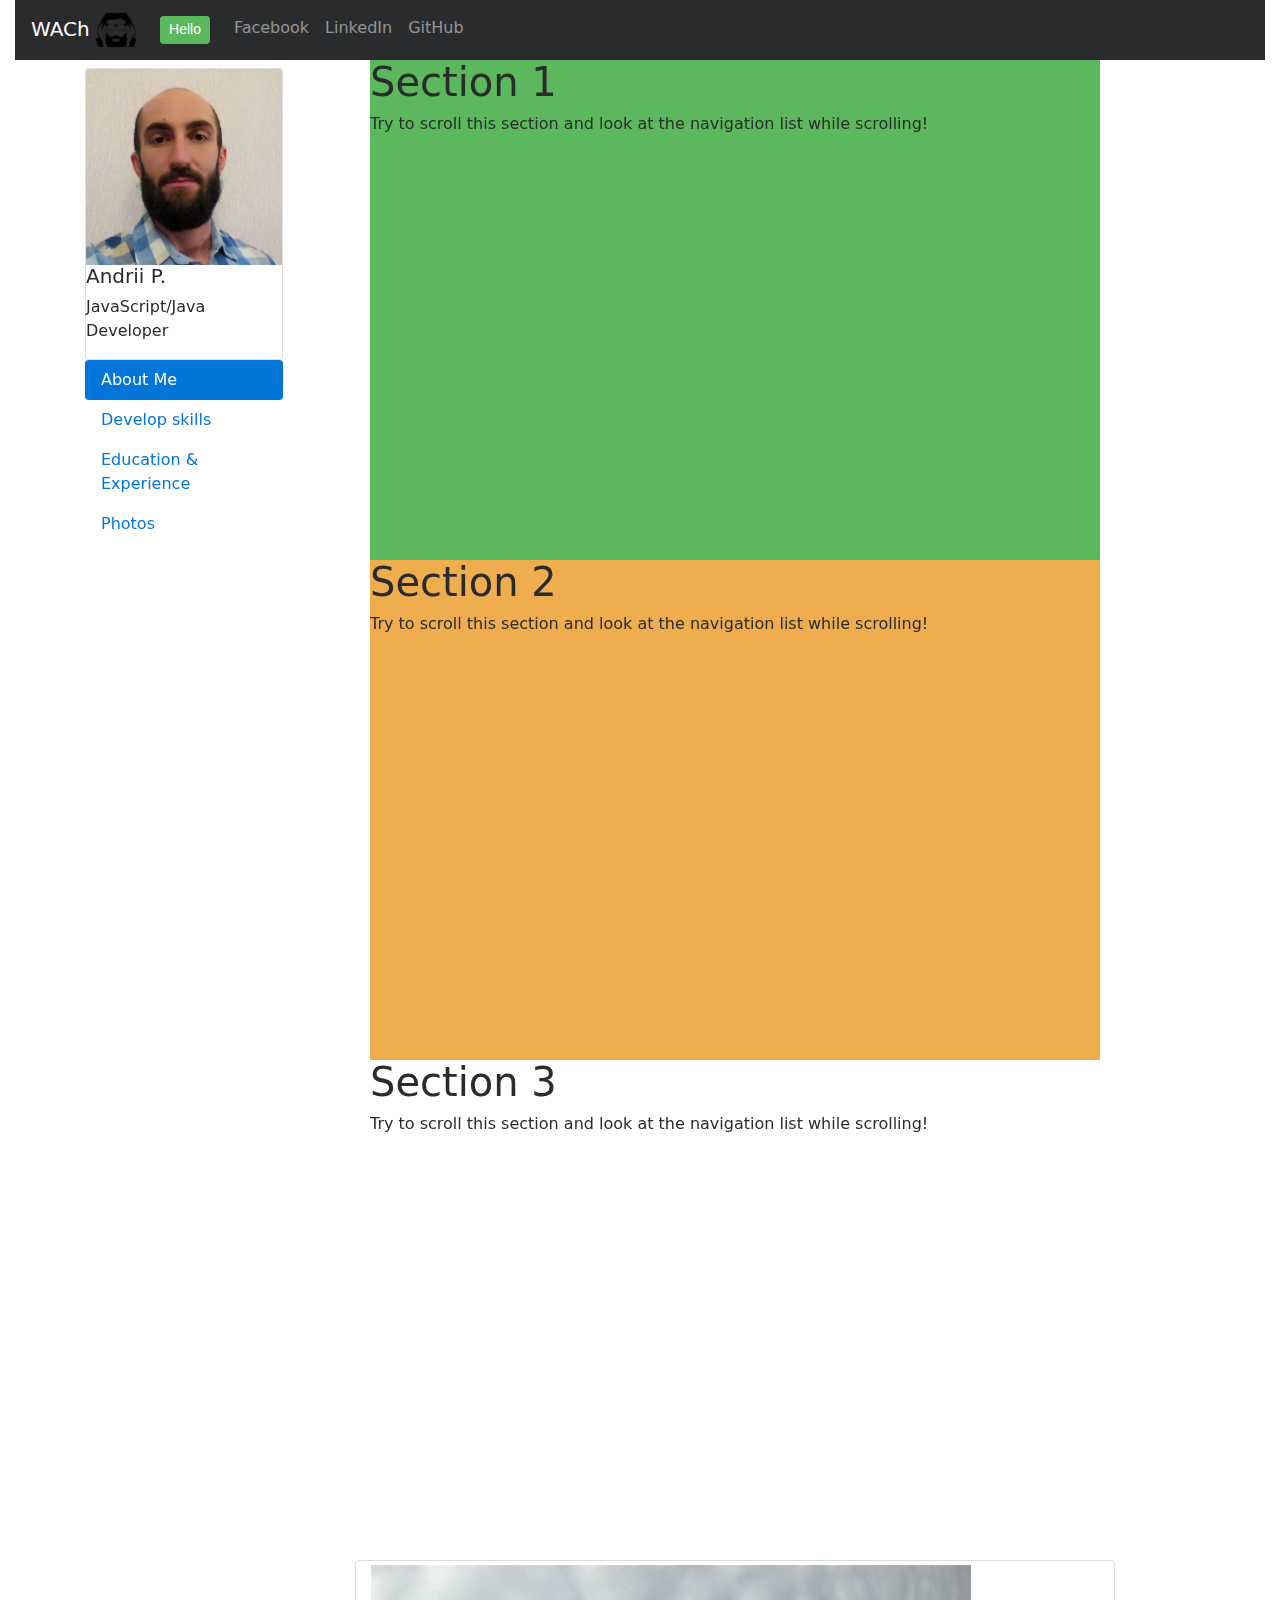
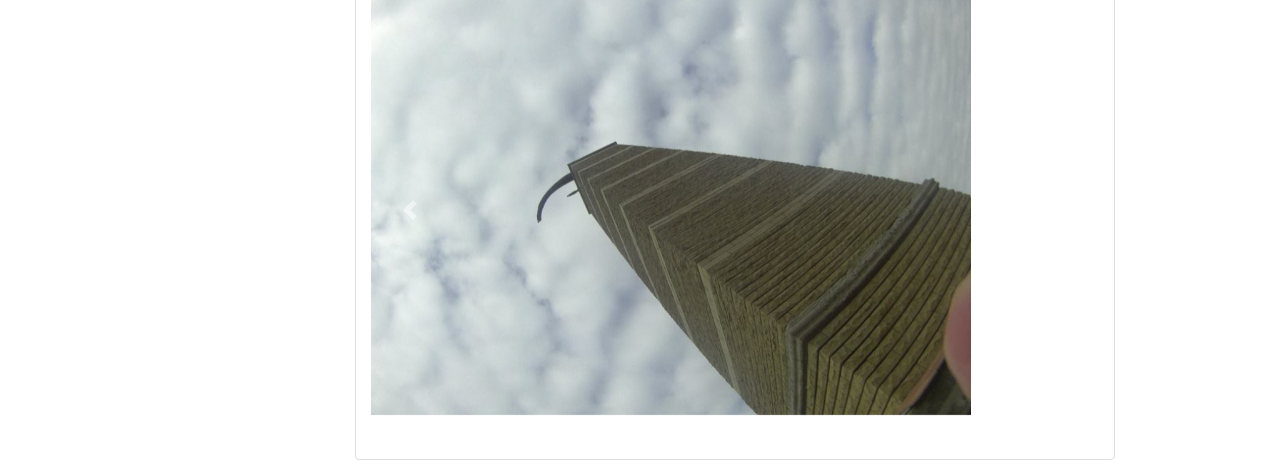
==== commit 01fa964b: "portfolio1" ====
--- a/index.html
+++ b/index.html
@@ -21,7 +21,7 @@
         <ul class="navbar-nav">
             <li class="nav-item active">
                 <a class="nav-link" href="#">
-                    <div class="row">
+                    <div>
                         <button type="button" class="btn btn-sm btn-success" data-toggle="modal" data-target="#myModal">
                             Hello
                         </button>
@@ -29,10 +29,10 @@
                             <div class="modal-dialog">
                                 <div class="modal-content">
                                     <div class="modal-header">
-                                        <h3>WACh</h3>
                                         <button type="button" class="close" data-dismiss="modal">&times;</button>
                                     </div>
                                     <div class="modal-body">
+
                                         <img src="img/avatar.jpg" width="50">
                                     </div>
                                     <div class="modal-footer">
@@ -130,11 +130,9 @@
                     </div>
                 </div>
             </div>
-
         </div>
     </div>
 </div>
-
 </body>
 <script src="js/main.js"></script>
 
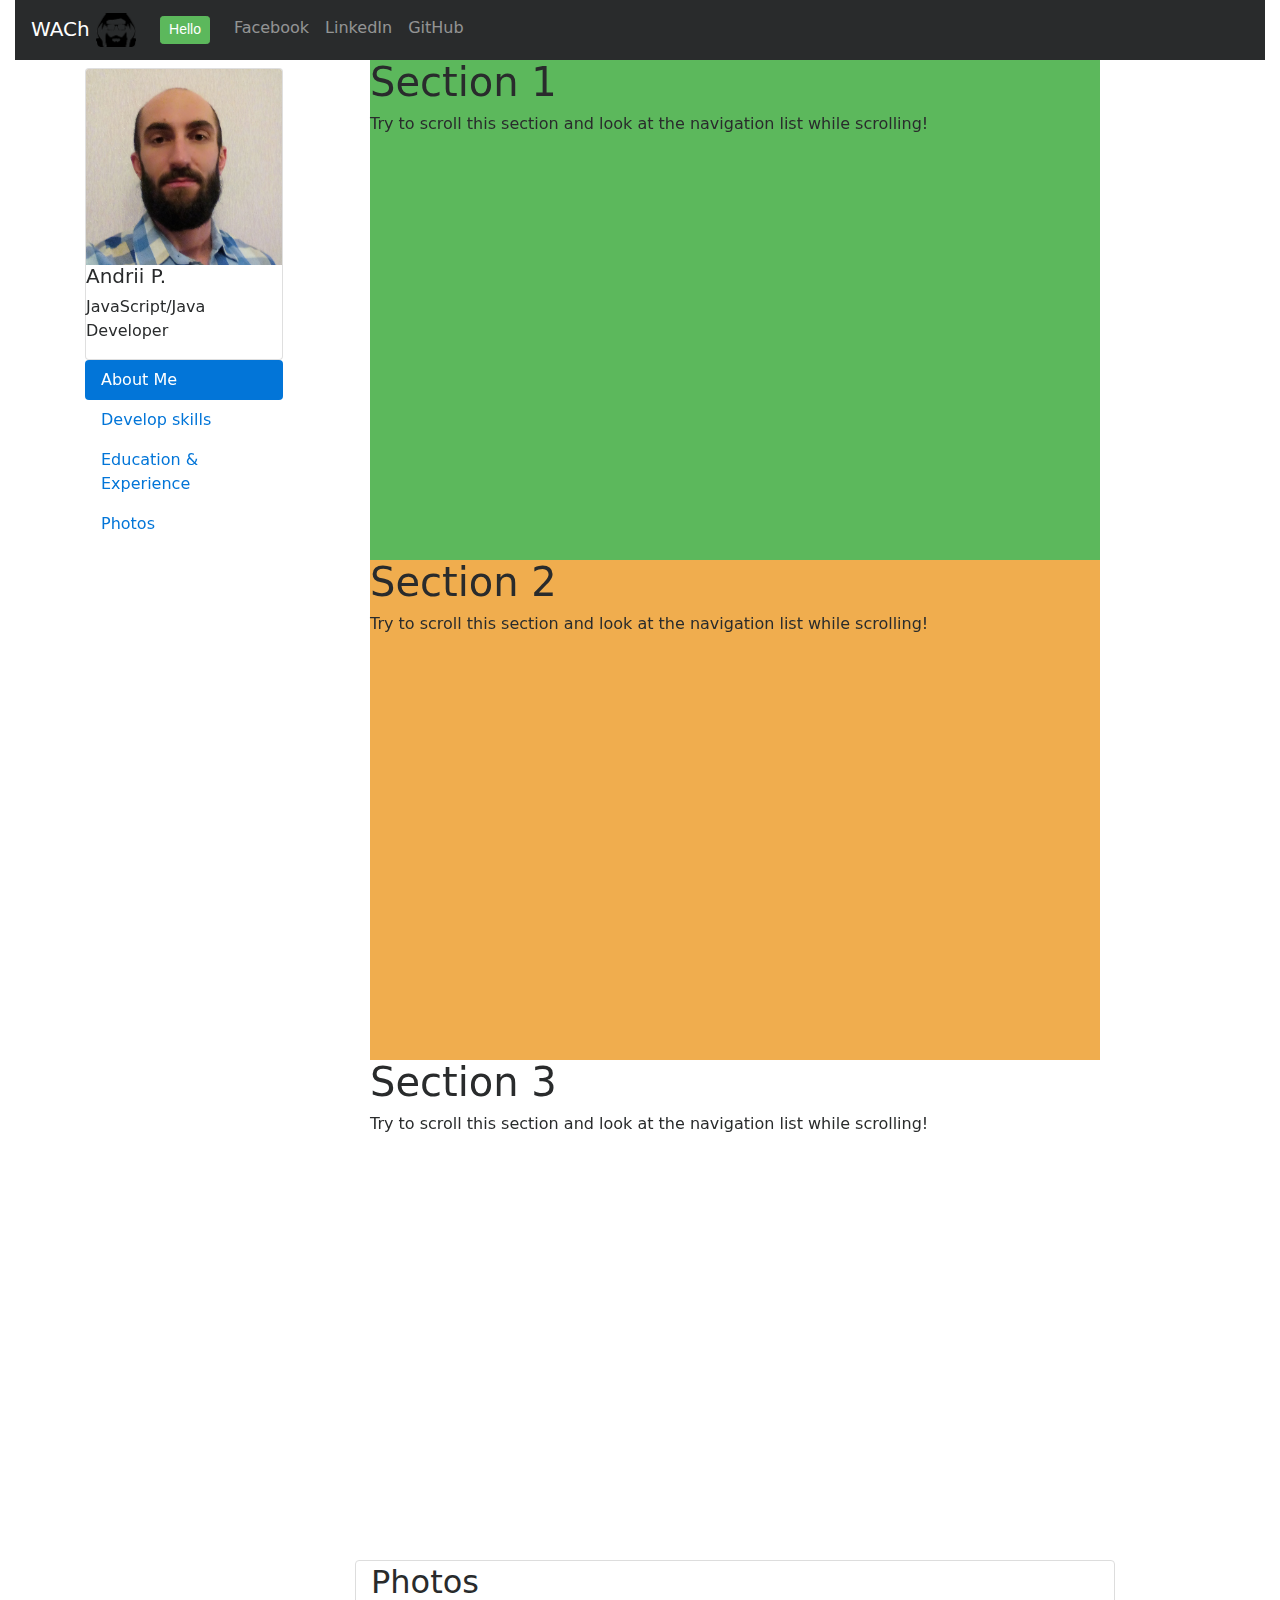
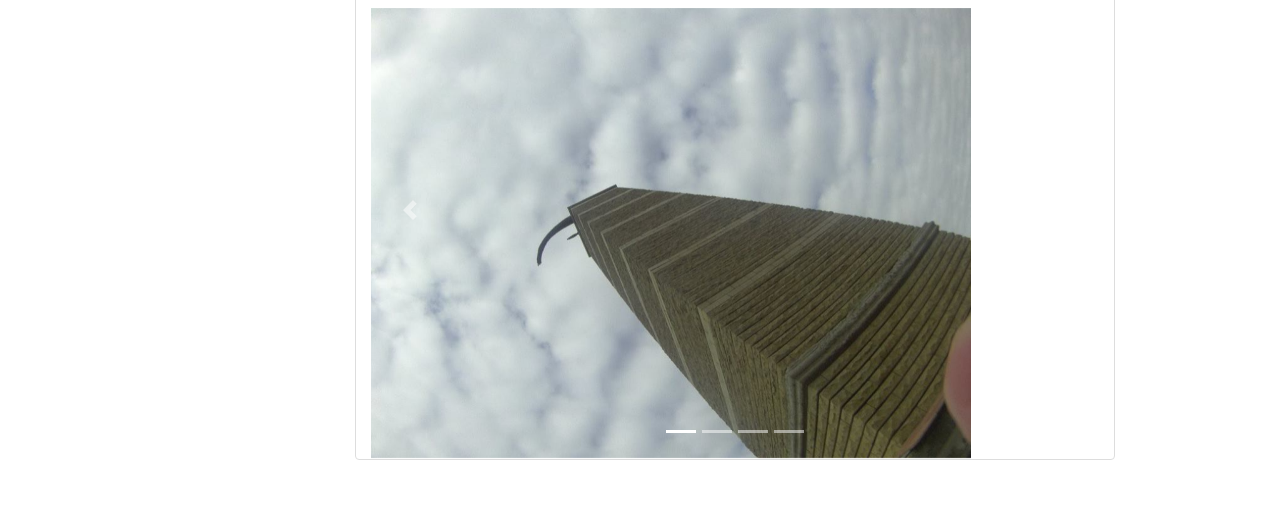
==== commit a8d5dd6c: "portfolio1" ====
--- a/index.html
+++ b/index.html
@@ -99,7 +99,7 @@
             <div id="section4" class="bg-danger">
                 <div class="row">
                     <div id="demo" class="carousel slide img-thumbnail col-12" data-ride="carousel">
-
+                        <h2>Photos</h2>
                         <ul class="carousel-indicators">
                             <li data-target="#demo" data-slide-to="0" class="active"></li>
                             <li data-target="#demo" data-slide-to="1"></li>
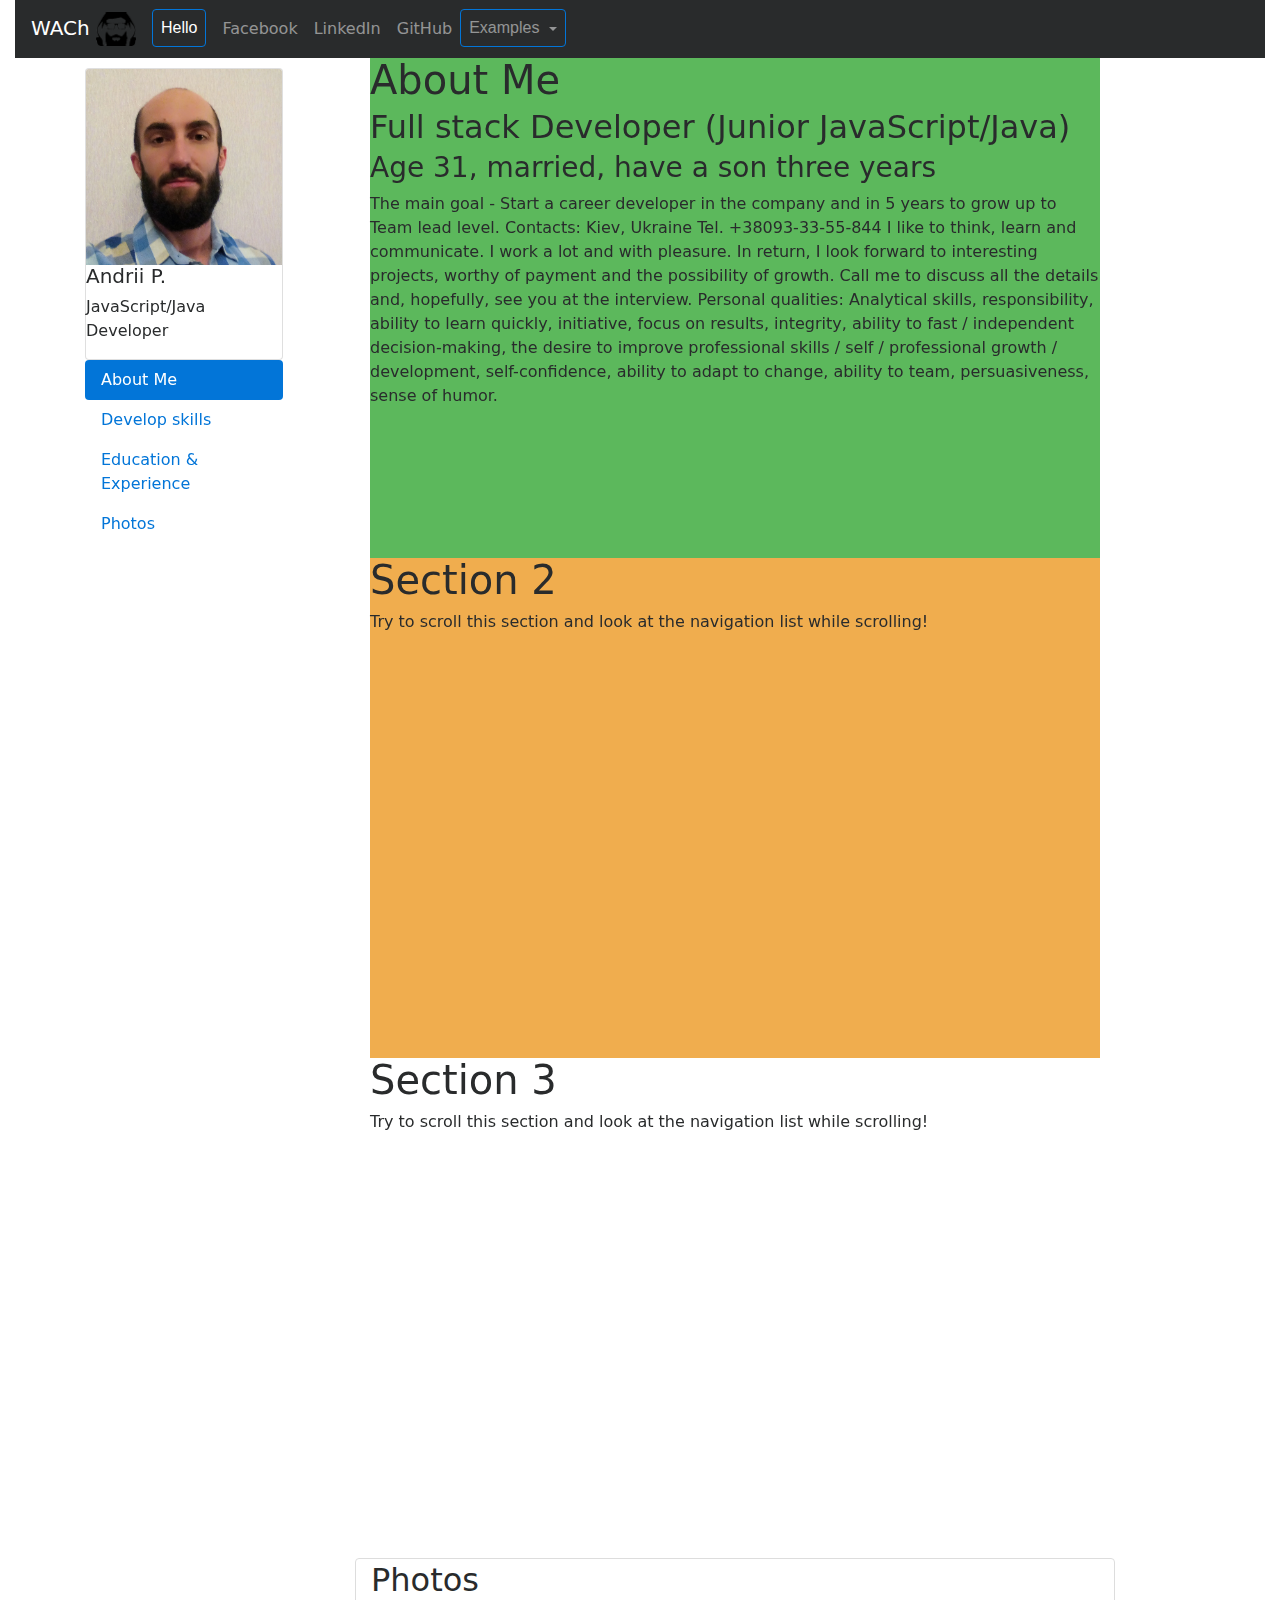
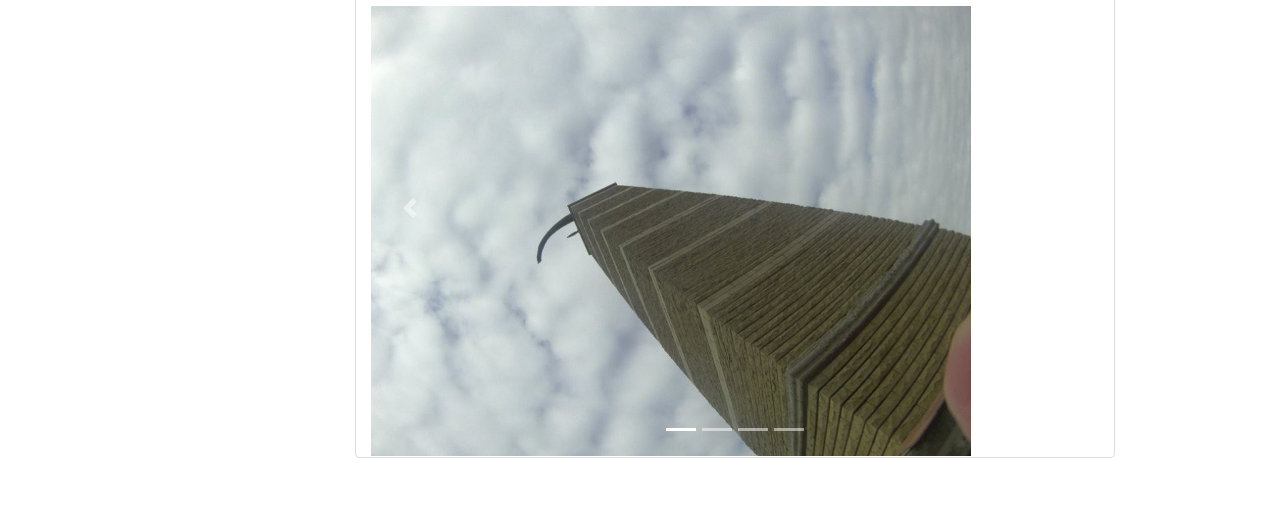
==== commit 27f1ccf5: "fill section, nav panel and modal" ====
--- a/index.html
+++ b/index.html
@@ -20,39 +20,48 @@
         </div>
         <ul class="navbar-nav">
             <li class="nav-item active">
-                <a class="nav-link" href="#">
-                    <div>
-                        <button type="button" class="btn btn-sm btn-success" data-toggle="modal" data-target="#myModal">
-                            Hello
-                        </button>
-                        <div class="modal fade" id="myModal">
-                            <div class="modal-dialog">
-                                <div class="modal-content">
-                                    <div class="modal-header">
-                                        <button type="button" class="close" data-dismiss="modal">&times;</button>
-                                    </div>
-                                    <div class="modal-body">
-
-                                        <img src="img/avatar.jpg" width="50">
-                                    </div>
-                                    <div class="modal-footer">
-                                        <button type="button" class="btn btn-secondary" data-dismiss="modal">Close
-                                        </button>
-                                    </div>
-                                </div>
+                <!--<div class="nav-link">-->
+                <button type="button" class=" nav-link btn btn-outline-primary" data-toggle="modal"
+                        data-target="#myModal">
+                    Hello
+                </button>
+                <div class="modal fade" id="myModal">
+                    <div class="modal-dialog">
+                        <div class="modal-content">
+                            <div class="modal-header align-content-center   ">
+                                <h2>Welcome</h2>
+                                <img src="img/avatar.jpg" width="50">
+                                <button type="button" class="close" data-dismiss="modal">&times;</button>
+                            </div>
+                            <div class="modal-body">
+                               <h2>this Andrii`s personal page =)</h2>
+                            </div>
+                            <div class="modal-footer">
+                                <button type="button" class="btn btn-secondary" data-dismiss="modal">Close</button>
                             </div>
                         </div>
                     </div>
-                </a>
+                </div>
+                <!--</div>-->
             </li>
             <li class="nav-item ml-2">
-                <a class="nav-link" href="#">Facebook</a>
+                <a class="nav-link" href="https://www.facebook.com/andrei.ponomarenko.18/">Facebook</a>
             </li>
             <li class="nav-item">
-                <a class="nav-link" href="#">LinkedIn</a>
+                <a class="nav-link" href="https://www.linkedin.com/in/andrei-ponomarenko-133b71121/">LinkedIn</a>
             </li>
             <li class="nav-item">
-                <a class="nav-link" href="#">GitHub</a>
+                <a class="nav-link" href="https://github.com/3355844">GitHub</a>
+            </li>
+            <li class="nav-item dropdown">
+                <button type="button" class="nav-link btn btn-outline-primary dropdown-toggle" id="drdMenu"
+                        data-toggle="dropdown">Examples
+                </button>
+                <div class="dropdown-menu" aria-labelledby="drdMenu">
+                    <a class="dropdown-item" href="bootstrap.html">Bootstrap</a>
+                    <a class="dropdown-item" href="#">Example</a>
+                    <a class="dropdown-item" href="#">Node.js + MongoDb</a>
+                </div>
             </li>
         </ul>
     </nav>
@@ -85,8 +94,25 @@
         <div class="col-1"></div>
         <div class="col-8">
             <div id="section1" class="bg-success">
-                <h1>Section 1</h1>
-                <p>Try to scroll this section and look at the navigation list while scrolling!</p>
+                <h1>About Me</h1>
+                <h2>Full stack Developer (Junior JavaScript/Java)</h2>
+                <h3>Age 31, married, have a son three years</h3>
+                <p>
+                    The main goal - Start a career developer in the company and in 5 years to grow up to Team lead
+                    level.
+                    Contacts:
+                    Kiev, Ukraine
+                    Tel. +38093-33-55-844
+                    I like to think, learn and communicate. I work a lot and with pleasure. In return, I look forward to
+                    interesting projects, worthy of payment and the possibility of growth.
+                    Call me to discuss all the details and, hopefully, see you at the interview.
+                    Personal qualities:
+                    Analytical skills, responsibility, ability to learn quickly, initiative, focus on results,
+                    integrity, ability to fast / independent decision-making, the desire to improve professional skills
+                    / self / professional growth / development, self-confidence, ability to adapt to change, ability to
+                    team, persuasiveness, sense of humor.
+
+                </p>
             </div>
             <div id="section2" class="bg-warning">
                 <h1>Section 2</h1>
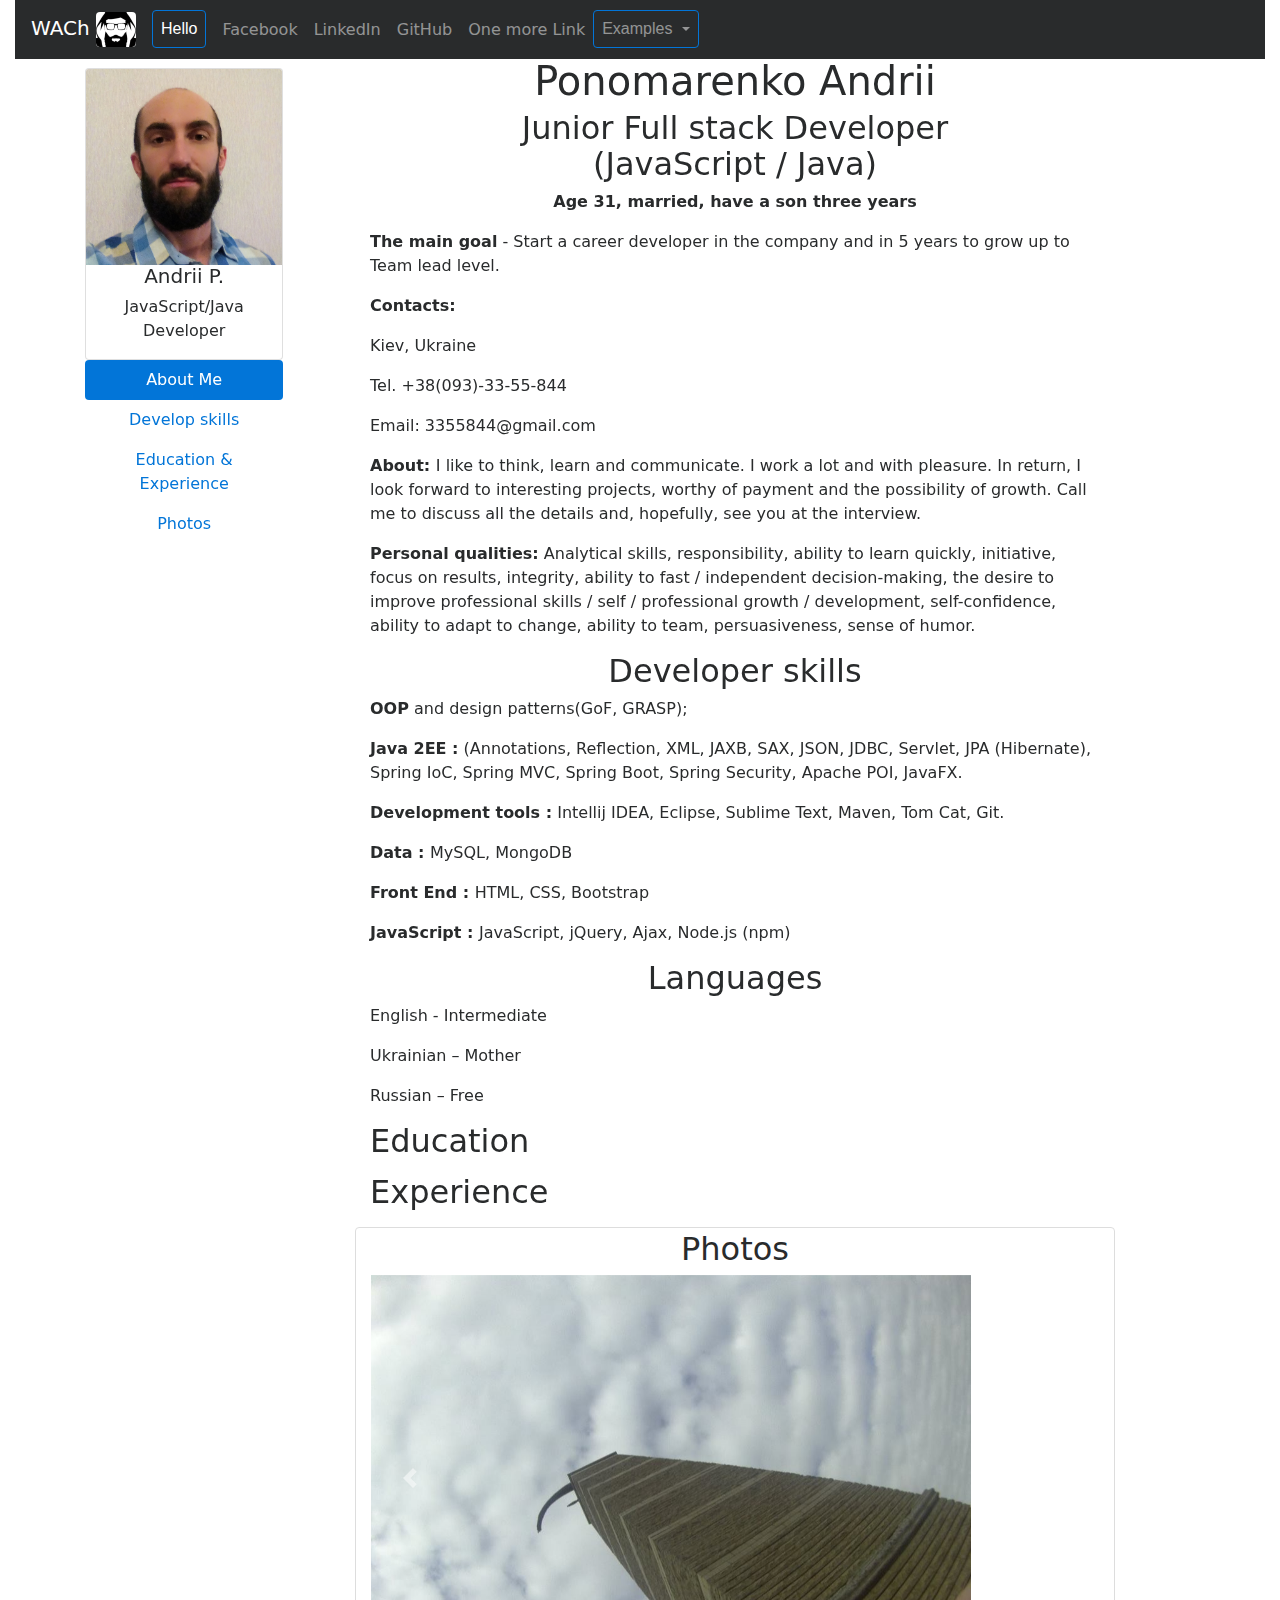
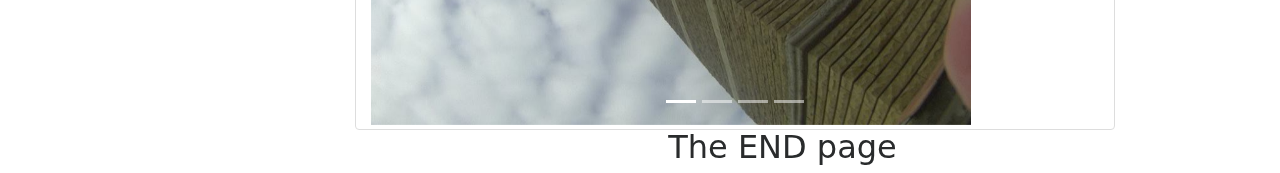
==== commit 49f01b2c: "fill section about and Dev skills" ====
--- a/index.html
+++ b/index.html
@@ -16,11 +16,10 @@
     <nav class="navbar  navbar-toggleable-sm bg-inverse navbar-inverse d-flex ">
         <div class="navbar-brand">
             WACh
-            <img style="width:40px;" src="img/avatar.jpg">
+            <img class="rounded" style="width:40px;" src="img/WYOjikL33t4.jpg">
         </div>
         <ul class="navbar-nav">
             <li class="nav-item active">
-                <!--<div class="nav-link">-->
                 <button type="button" class=" nav-link btn btn-outline-primary" data-toggle="modal"
                         data-target="#myModal">
                     Hello
@@ -29,12 +28,12 @@
                     <div class="modal-dialog">
                         <div class="modal-content">
                             <div class="modal-header align-content-center   ">
-                                <h2>Welcome</h2>
+                                <h2 class="text-center">Welcome</h2>
                                 <img src="img/avatar.jpg" width="50">
                                 <button type="button" class="close" data-dismiss="modal">&times;</button>
                             </div>
                             <div class="modal-body">
-                               <h2>this Andrii`s personal page =)</h2>
+                                <h2 class="text-center">this Andrii`s personal page =)</h2>
                             </div>
                             <div class="modal-footer">
                                 <button type="button" class="btn btn-secondary" data-dismiss="modal">Close</button>
@@ -42,7 +41,6 @@
                         </div>
                     </div>
                 </div>
-                <!--</div>-->
             </li>
             <li class="nav-item ml-2">
                 <a class="nav-link" href="https://www.facebook.com/andrei.ponomarenko.18/">Facebook</a>
@@ -53,11 +51,15 @@
             <li class="nav-item">
                 <a class="nav-link" href="https://github.com/3355844">GitHub</a>
             </li>
+            <li class="nav-item">
+                <a class="nav-link" href="https://github.com/3355844">One more Link</a>
+            </li>
             <li class="nav-item dropdown">
                 <button type="button" class="nav-link btn btn-outline-primary dropdown-toggle" id="drdMenu"
                         data-toggle="dropdown">Examples
                 </button>
                 <div class="dropdown-menu" aria-labelledby="drdMenu">
+                    <h2 class="dropdown-header">JavaScript</h2>
                     <a class="dropdown-item" href="bootstrap.html">Bootstrap</a>
                     <a class="dropdown-item" href="#">Example</a>
                     <a class="dropdown-item" href="#">Node.js + MongoDb</a>
@@ -66,66 +68,81 @@
         </ul>
     </nav>
 </section>
-<div class="container">
+<section class="container">
     <div class="row">
         <nav class="col-2" id="myScrollspy">
             <ul class="nav nav-pills flex-column col-2 mt-5">
                 <li class="card">
                     <img class="card-img-top w-100" src="img/photo.jpg">
                     <div class="card-body">
-                        <h5>Andrii P.</h5>
-                        <p>JavaScript/Java Developer</p>
+                        <h5 class="text-center">Andrii P.</h5>
+                        <p class="text-center">JavaScript/Java Developer</p>
                     </div>
                 </li>
                 <li class="nav-item">
-                    <a class="nav-link active" href="#section1">About Me</a>
+                    <a class="nav-link active text-center" href="#section1">About Me</a>
                 </li>
                 <li class="nav-item">
-                    <a class="nav-link" href="#section2">Develop skills</a>
+                    <a class="nav-link text-center" href="#section2">Develop skills</a>
                 </li>
                 <li class="nav-item">
-                    <a class="nav-link" href="#section3">Education & Experience</a>
+                    <a class="nav-link text-center" href="#section3">Education & Experience</a>
                 </li>
-                <li class="nav-item ">
-                    <a class="nav-link" href="#section4">Photos</a>
+                <li class="nav-item">
+                    <a class="nav-link text-center" href="#section4">Photos</a>
                 </li>
             </ul>
         </nav>
         <div class="col-1"></div>
         <div class="col-8">
-            <div id="section1" class="bg-success">
-                <h1>About Me</h1>
-                <h2>Full stack Developer (Junior JavaScript/Java)</h2>
-                <h3>Age 31, married, have a son three years</h3>
-                <p>
-                    The main goal - Start a career developer in the company and in 5 years to grow up to Team lead
-                    level.
-                    Contacts:
-                    Kiev, Ukraine
-                    Tel. +38093-33-55-844
-                    I like to think, learn and communicate. I work a lot and with pleasure. In return, I look forward to
+            <div id="section1" class="text-center">
+                <h1>Ponomarenko Andrii</h1>
+                <h2>Junior Full stack Developer <br> (JavaScript / Java)</h2>
+                <p class="font-weight-bold">Age 31, married, have a son three years</p>
+                <p class="text-left"><span class="font-weight-bold"> The main goal</span> - Start a career developer in
+                    the company and in 5 years to grow up to Team lead
+                    level.</p>
+                <p class="font-weight-bold text-left">Contacts:</p>
+                <p class="text-left"> Kiev, Ukraine</p>
+                <p class="text-left">Tel. +38(093)-33-55-844</p>
+                <p class="text-left">Email: 3355844@gmail.com</p>
+                <p class="text-left"><span class="font-weight-bold">About: </span> I like to think, learn and
+                    communicate. I work a lot and with pleasure. In return, I look forward to
                     interesting projects, worthy of payment and the possibility of growth.
-                    Call me to discuss all the details and, hopefully, see you at the interview.
-                    Personal qualities:
+                    Call me to discuss all the details and, hopefully, see you at the interview.</p>
+                <p class="text-left"><span class="font-weight-bold">Personal qualities:</span>
                     Analytical skills, responsibility, ability to learn quickly, initiative, focus on results,
                     integrity, ability to fast / independent decision-making, the desire to improve professional skills
                     / self / professional growth / development, self-confidence, ability to adapt to change, ability to
                     team, persuasiveness, sense of humor.
-
                 </p>
             </div>
-            <div id="section2" class="bg-warning">
-                <h1>Section 2</h1>
-                <p>Try to scroll this section and look at the navigation list while scrolling!</p>
+            <div id="section2">
+                <h2 class="text-center">Developer skills</h2>
+                <p><span class="font-weight-bold">OOP</span> and design patterns(GoF, GRASP);</p>
+                <p><span class="font-weight-bold">Java 2EE :</span> (Annotations, Reflection, XML, JAXB, SAX, JSON,
+                    JDBC, Servlet, JPA (Hibernate), Spring IoC,
+                    Spring MVC, Spring Boot, Spring Security, Apache POI, JavaFX.</p>
+                <p><span class="font-weight-bold">Development tools :</span> Intellij IDEA, Eclipse, Sublime Text,
+                    Maven, Tom Cat, Git.</p>
+                <p><span class="font-weight-bold">Data : </span> MySQL, MongoDB</p>
+                <p><span class="font-weight-bold">Front End : </span> HTML, CSS, Bootstrap</p>
+                <p><span class="font-weight-bold">  JavaScript : </span>JavaScript, jQuery, Ajax, Node.js (npm)</p>
+                <h2 class="text-center">Languages</h2>
+                <p>English - Intermediate</p>
+                <p> Ukrainian – Mother</p>
+                <p> Russian – Free</p>
             </div>
             <div id="section3" class="bg-secondary">
-                <h1>Section 3</h1>
-                <p>Try to scroll this section and look at the navigation list while scrolling!</p>
+                <h2>Education</h2>
+                <p></p>
+                <h2>Experience</h2>
+                <p></p>
             </div>
             <div id="section4" class="bg-danger">
                 <div class="row">
                     <div id="demo" class="carousel slide img-thumbnail col-12" data-ride="carousel">
-                        <h2>Photos</h2>
+                        <h2 class="text-center">Photos</h2>
                         <ul class="carousel-indicators">
                             <li data-target="#demo" data-slide-to="0" class="active"></li>
                             <li data-target="#demo" data-slide-to="1"></li>
@@ -133,7 +150,7 @@
                             <li data-target="#demo" data-slide-to="3"></li>
                         </ul>
 
-                        <div class="carousel-inner align-content-center">
+                        <div class="carousel-inner text-center">
                             <div class="carousel-item active">
                                 <img height="450" src="img/18485628_1912636402350110_4287044080093224481_n.jpg">
                             </div>
@@ -158,7 +175,15 @@
             </div>
         </div>
     </div>
-</div>
+</section>
+<section class="container">
+    <div class="row">
+        <div class="col-3"></div>
+        <div class="col-9 text-center">
+            <h2>The END page</h2>
+        </div>
+    </div>
+</section>
 </body>
 <script src="js/main.js"></script>
 
--- a/css/style.css
+++ b/css/style.css
@@ -5,8 +5,4 @@
 ul.nav-pills {
     top: 20px;
     position: fixed;
-}
-
-div.col-8 div {
-    height: 500px;
 }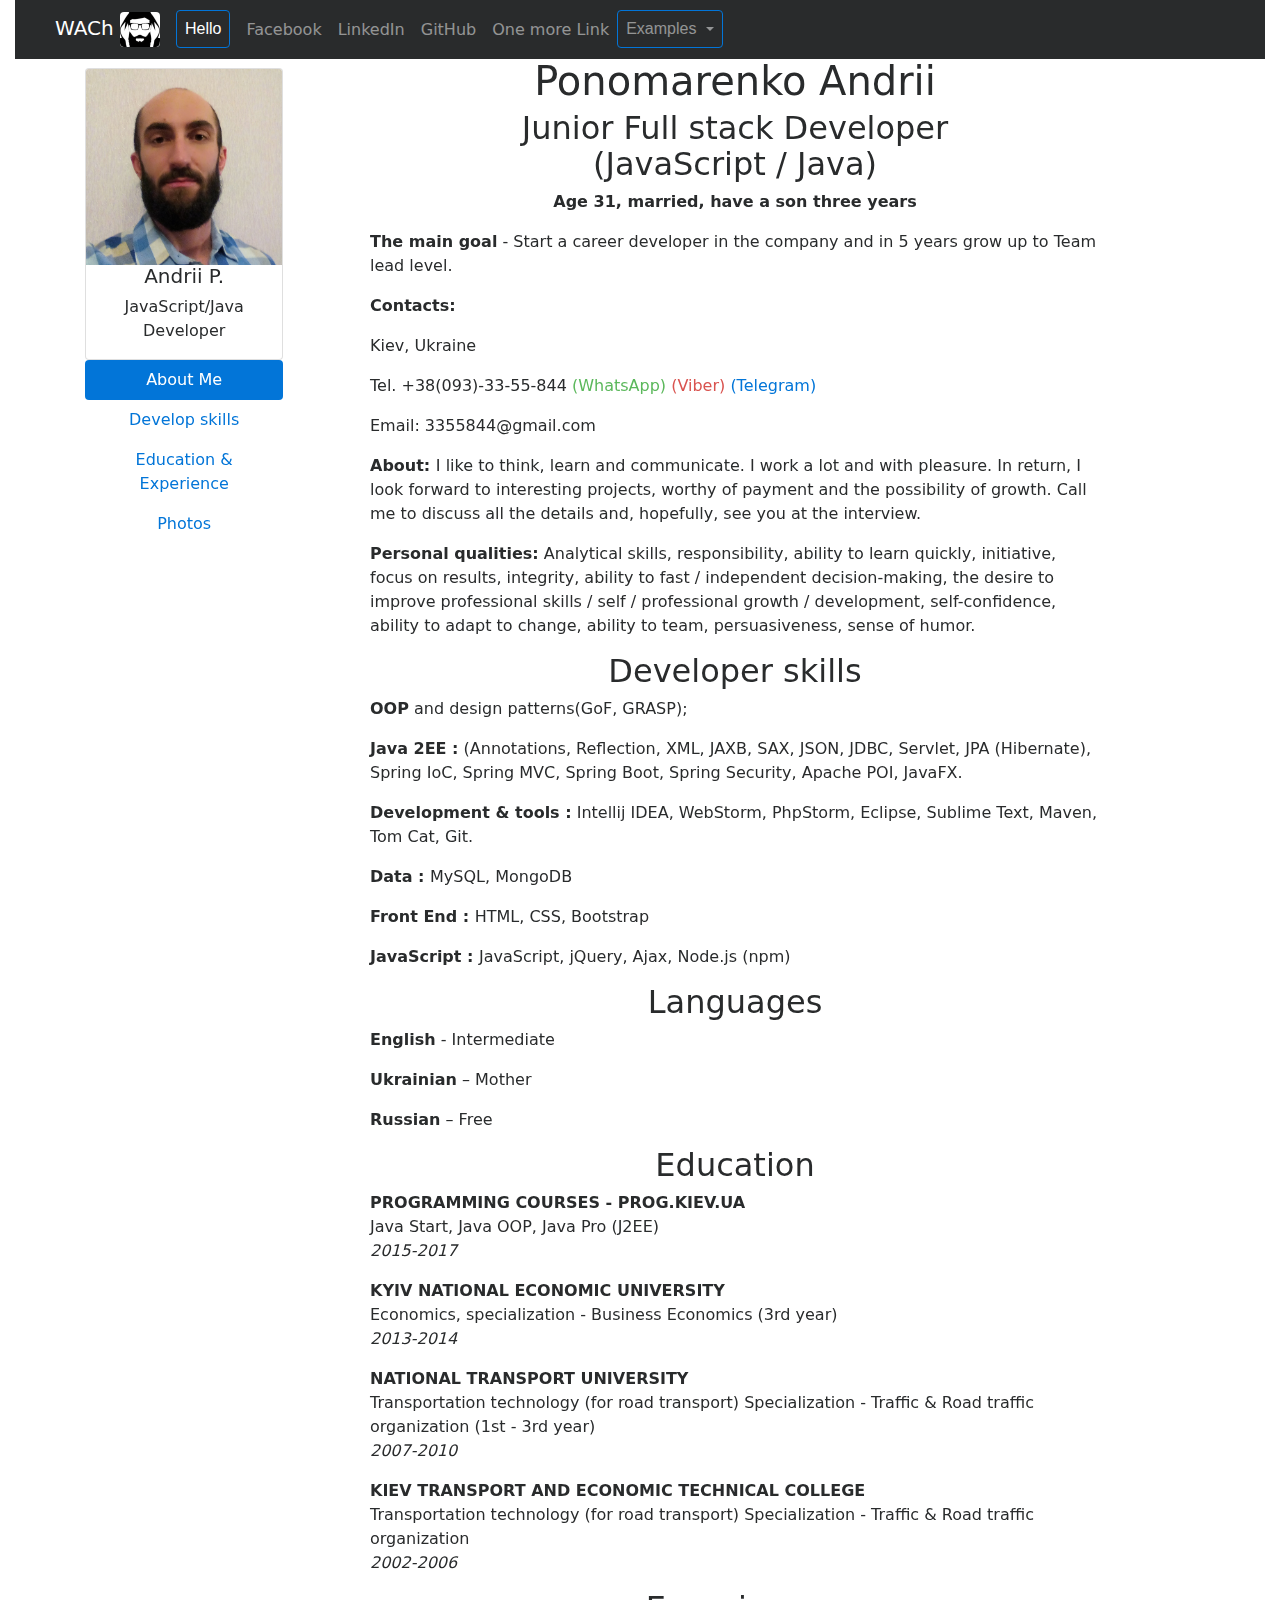
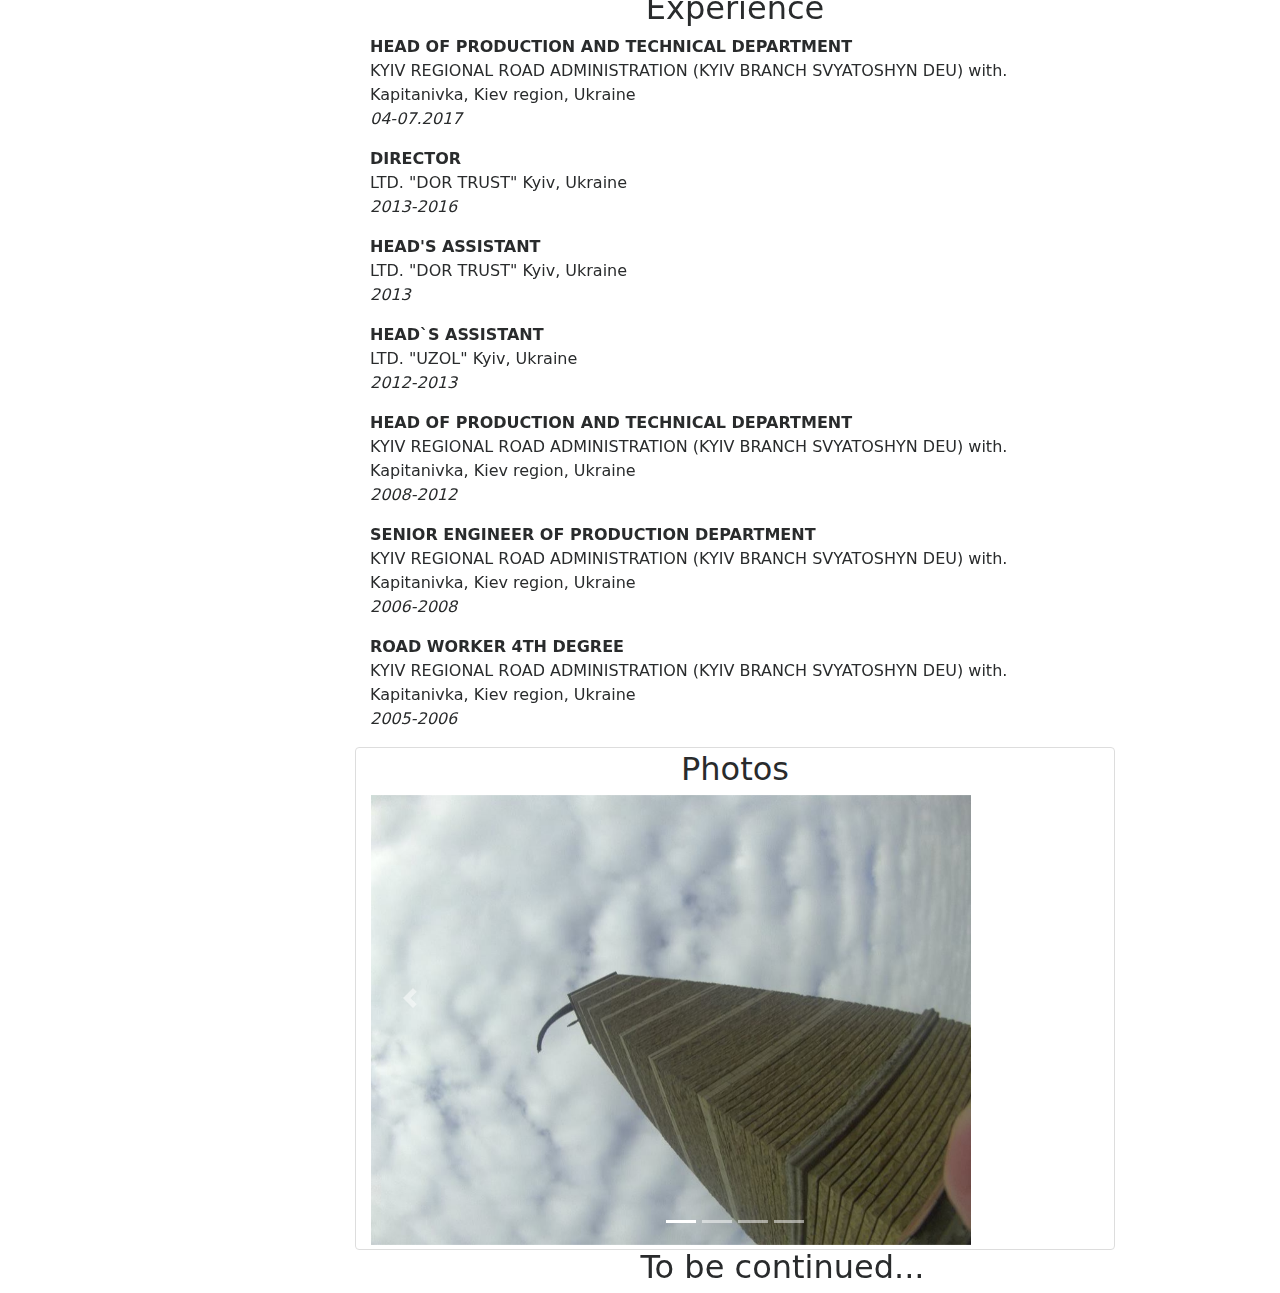
==== commit 85794a0f: "Fills is finished... Examples Start" ====
--- a/index.html
+++ b/index.html
@@ -13,8 +13,8 @@
 <body data-spy="scroll">
 <!--Nav Bar-->
 <section class="container-fluid">
-    <nav class="navbar  navbar-toggleable-sm bg-inverse navbar-inverse d-flex ">
-        <div class="navbar-brand">
+    <nav class="navbar  navbar-toggleable-sm bg-inverse navbar-inverse d-flex">
+        <div class="navbar-brand ml-4">
             WACh
             <img class="rounded" style="width:40px;" src="img/WYOjikL33t4.jpg">
         </div>
@@ -27,13 +27,14 @@
                 <div class="modal fade" id="myModal">
                     <div class="modal-dialog">
                         <div class="modal-content">
-                            <div class="modal-header align-content-center   ">
-                                <h2 class="text-center">Welcome</h2>
+                            <div class="modal-header text-center">
+                                <h2 class="ml-5">Welcome</h2>
                                 <img src="img/avatar.jpg" width="50">
                                 <button type="button" class="close" data-dismiss="modal">&times;</button>
                             </div>
                             <div class="modal-body">
                                 <h2 class="text-center">this Andrii`s personal page =)</h2>
+                                <p>Here you can find many information about Me & work examples...</p>
                             </div>
                             <div class="modal-footer">
                                 <button type="button" class="btn btn-secondary" data-dismiss="modal">Close</button>
@@ -100,11 +101,15 @@
                 <h2>Junior Full stack Developer <br> (JavaScript / Java)</h2>
                 <p class="font-weight-bold">Age 31, married, have a son three years</p>
                 <p class="text-left"><span class="font-weight-bold"> The main goal</span> - Start a career developer in
-                    the company and in 5 years to grow up to Team lead
+                    the company and in 5 years grow up to Team lead
                     level.</p>
                 <p class="font-weight-bold text-left">Contacts:</p>
                 <p class="text-left"> Kiev, Ukraine</p>
-                <p class="text-left">Tel. +38(093)-33-55-844</p>
+                <p class="text-left">Tel. +38(093)-33-55-844
+                    <span class="text-success">(WhatsApp) </span>
+                    <span class="text-danger">(Viber)</span>
+                    <span class="text-primary"> (Telegram)</span>
+                </p>
                 <p class="text-left">Email: 3355844@gmail.com</p>
                 <p class="text-left"><span class="font-weight-bold">About: </span> I like to think, learn and
                     communicate. I work a lot and with pleasure. In return, I look forward to
@@ -123,21 +128,83 @@
                 <p><span class="font-weight-bold">Java 2EE :</span> (Annotations, Reflection, XML, JAXB, SAX, JSON,
                     JDBC, Servlet, JPA (Hibernate), Spring IoC,
                     Spring MVC, Spring Boot, Spring Security, Apache POI, JavaFX.</p>
-                <p><span class="font-weight-bold">Development tools :</span> Intellij IDEA, Eclipse, Sublime Text,
+                <p><span class="font-weight-bold">Development & tools :</span> Intellij IDEA, WebStorm, PhpStorm,
+                    Eclipse, Sublime Text,
                     Maven, Tom Cat, Git.</p>
                 <p><span class="font-weight-bold">Data : </span> MySQL, MongoDB</p>
                 <p><span class="font-weight-bold">Front End : </span> HTML, CSS, Bootstrap</p>
                 <p><span class="font-weight-bold">  JavaScript : </span>JavaScript, jQuery, Ajax, Node.js (npm)</p>
                 <h2 class="text-center">Languages</h2>
-                <p>English - Intermediate</p>
-                <p> Ukrainian – Mother</p>
-                <p> Russian – Free</p>
+                <p><span class="font-weight-bold">English</span> - Intermediate</p>
+                <p><span class="font-weight-bold">Ukrainian</span> – Mother</p>
+                <p><span class="font-weight-bold">Russian</span> – Free</p>
             </div>
             <div id="section3" class="bg-secondary">
-                <h2>Education</h2>
-                <p></p>
-                <h2>Experience</h2>
-                <p></p>
+                <h2 class="text-center">Education</h2>
+                <p>
+                    <span class="font-weight-bold">PROGRAMMING COURSES - PROG.KIEV.UA</span><br>
+                    <span>Java Start, Java OOP, Java Pro (J2EE)</span><br>
+                    <span class="font-italic">2015-2017</span>
+                </p>
+                <p>
+                    <span class="font-weight-bold">KYIV NATIONAL ECONOMIC UNIVERSITY</span><br>
+                    <span>Economics, specialization - Business Economics (3rd year)</span><br>
+                    <span class="font-italic">2013-2014</span>
+                </p>
+                <p>
+                    <span class="font-weight-bold">NATIONAL TRANSPORT UNIVERSITY</span><br>
+                    <span>Transportation technology (for road transport)
+                    Specialization - Traffic & Road traffic organization (1st - 3rd year)
+                    </span><br>
+                    <span class="font-italic">2007-2010</span>
+                </p>
+                <p>
+                    <span class="font-weight-bold">KIEV TRANSPORT AND ECONOMIC TECHNICAL COLLEGE</span><br>
+                    <span>Transportation technology (for road transport)
+                     Specialization - Traffic & Road traffic organization
+                    </span><br>
+                    <span class="font-italic">2002-2006</span>
+                </p>
+                <h2 class="text-center">Experience</h2>
+                <p>
+                    <span class="font-weight-bold">HEAD OF PRODUCTION AND TECHNICAL DEPARTMENT</span><br>
+                    <span>KYIV REGIONAL ROAD ADMINISTRATION (KYIV BRANCH SVYATOSHYN DEU)
+                    with. Kapitanivka, Kiev region, Ukraine</span><br>
+                    <span class="font-italic">04-07.2017</span>
+                </p>
+                <p>
+                    <span class="font-weight-bold">DIRECTOR</span><br>
+                    <span>LTD. "DOR TRUST" Kyiv, Ukraine</span><br>
+                    <span class="font-italic">2013-2016</span>
+                </p>
+                <p>
+                    <span class="font-weight-bold">HEAD'S ASSISTANT</span><br>
+                    <span>LTD. "DOR TRUST" Kyiv, Ukraine</span><br>
+                    <span class="font-italic">2013</span>
+                </p>
+                <p>
+                    <span class="font-weight-bold">HEAD`S ASSISTANT</span><br>
+                    <span>LTD. "UZOL" Kyiv, Ukraine</span><br>
+                    <span class="font-italic">2012-2013</span>
+                </p>
+                <p>
+                    <span class="font-weight-bold">HEAD OF PRODUCTION AND TECHNICAL DEPARTMENT</span><br>
+                    <span>KYIV REGIONAL ROAD ADMINISTRATION (KYIV BRANCH SVYATOSHYN DEU)
+                    with. Kapitanivka, Kiev region, Ukraine</span><br>
+                    <span class="font-italic">2008-2012</span>
+                </p>
+                <p>
+                    <span class="font-weight-bold">SENIOR ENGINEER OF PRODUCTION DEPARTMENT</span><br>
+                    <span>KYIV REGIONAL ROAD ADMINISTRATION (KYIV BRANCH SVYATOSHYN DEU)
+                    with. Kapitanivka, Kiev region, Ukraine</span><br>
+                    <span class="font-italic">2006-2008</span>
+                </p>
+                <p>
+                    <span class="font-weight-bold">ROAD WORKER 4TH DEGREE</span><br>
+                    <span>KYIV REGIONAL ROAD ADMINISTRATION (KYIV BRANCH SVYATOSHYN DEU)
+                    with. Kapitanivka, Kiev region, Ukraine</span><br>
+                    <span class="font-italic">2005-2006</span>
+                </p>
             </div>
             <div id="section4" class="bg-danger">
                 <div class="row">
@@ -180,7 +247,7 @@
     <div class="row">
         <div class="col-3"></div>
         <div class="col-9 text-center">
-            <h2>The END page</h2>
+            <h2>To be continued... </h2>
         </div>
     </div>
 </section>
